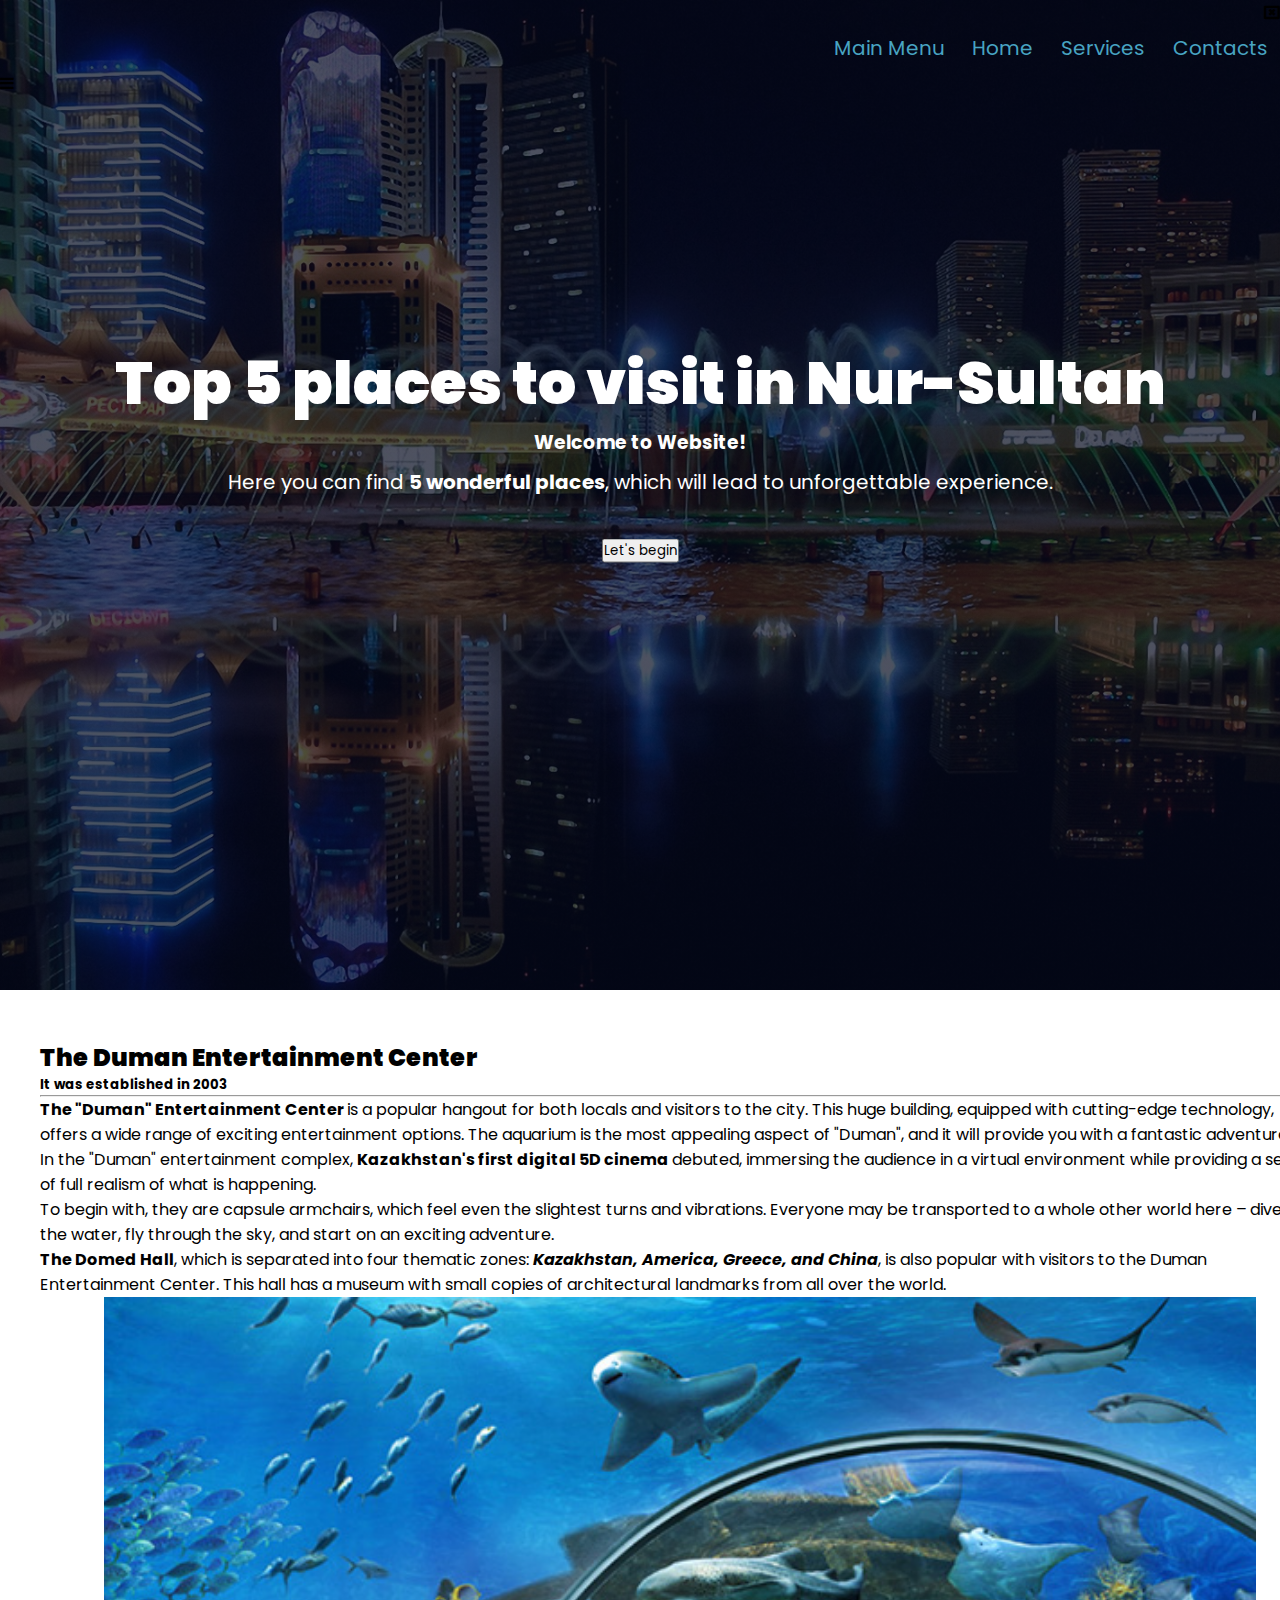
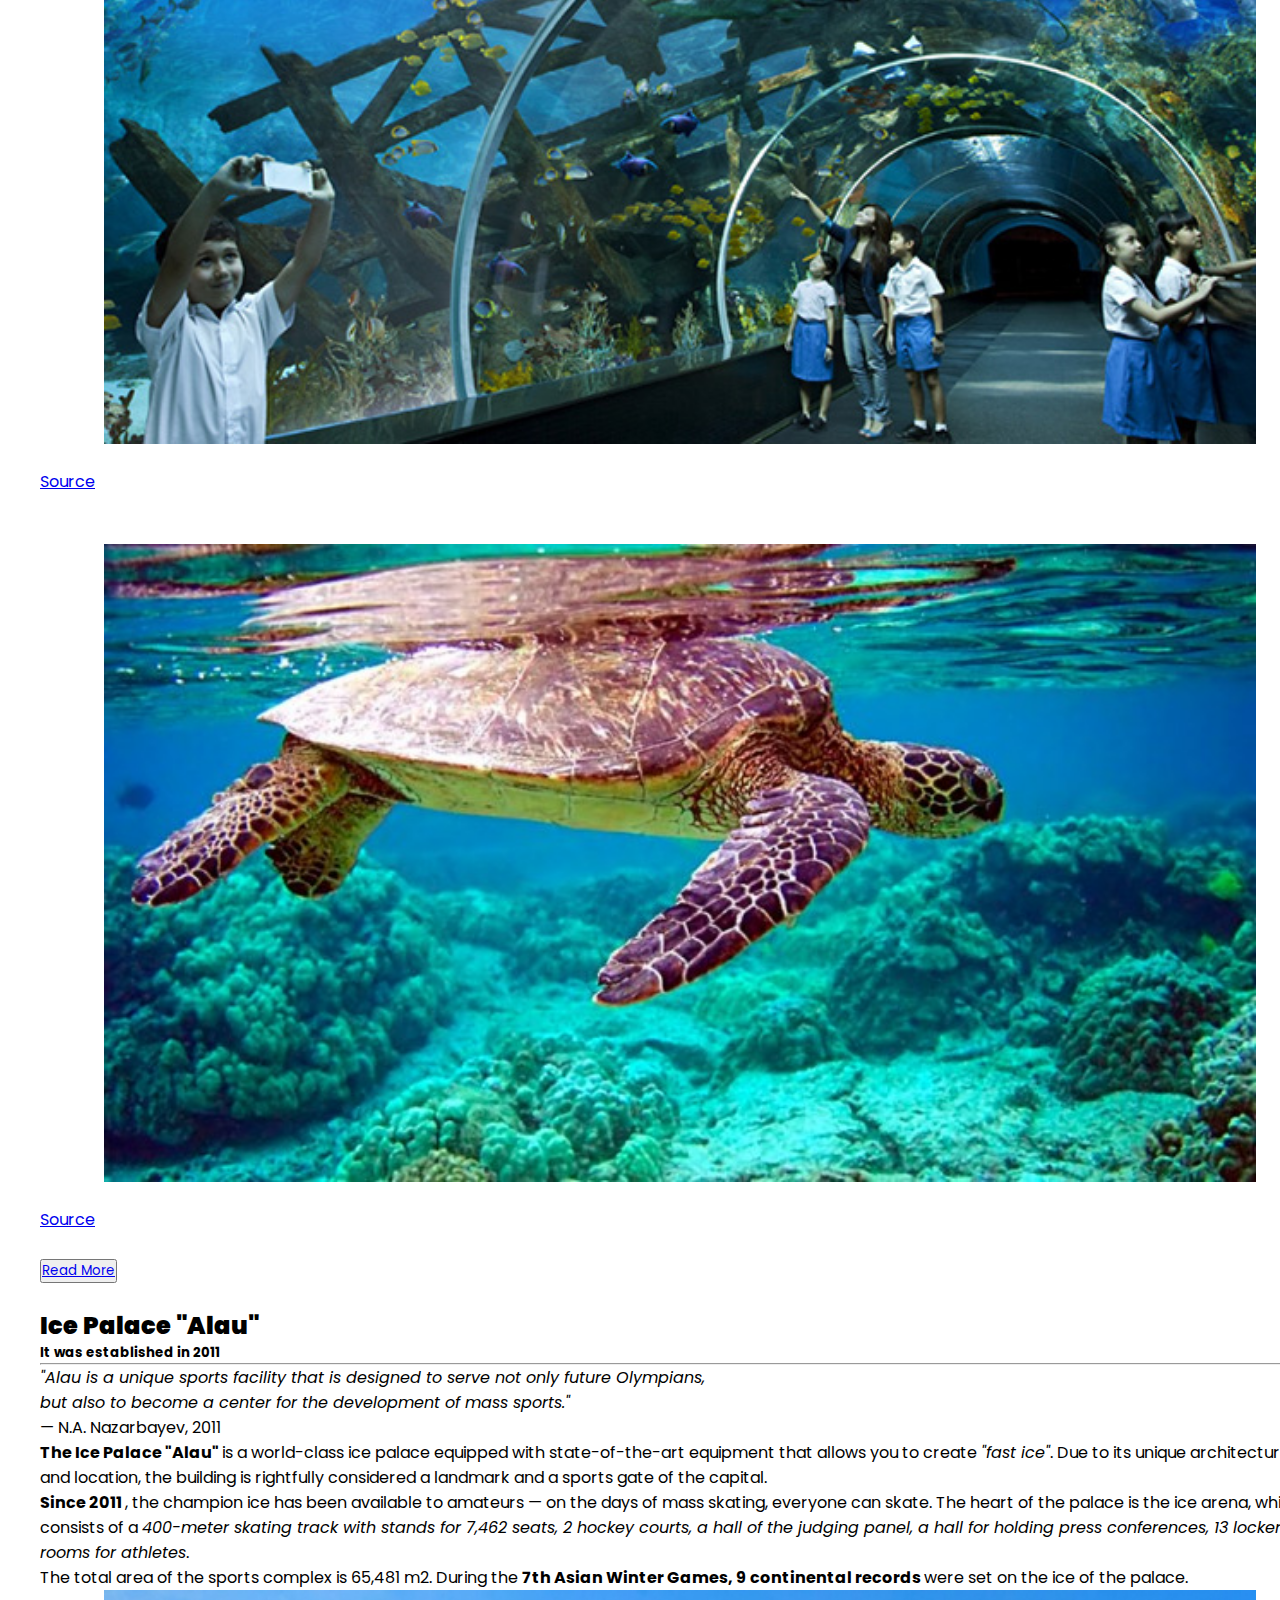
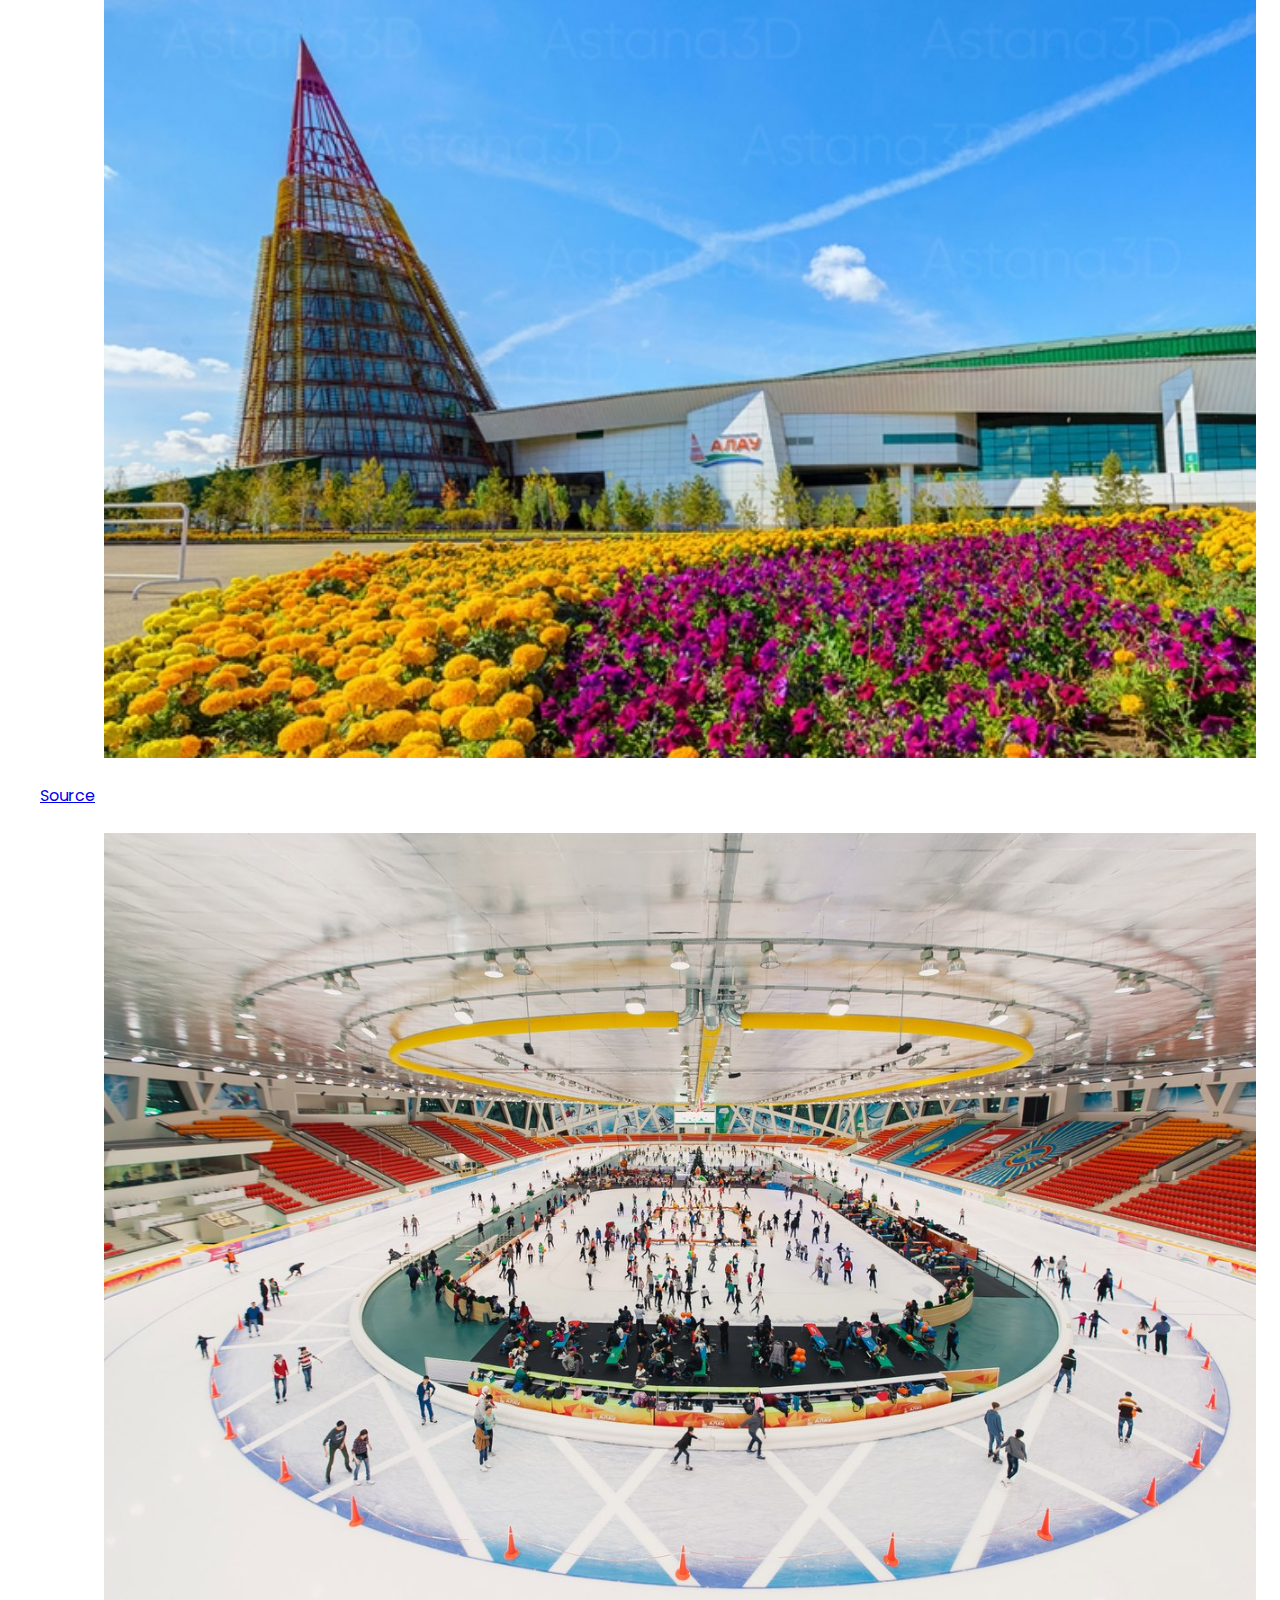
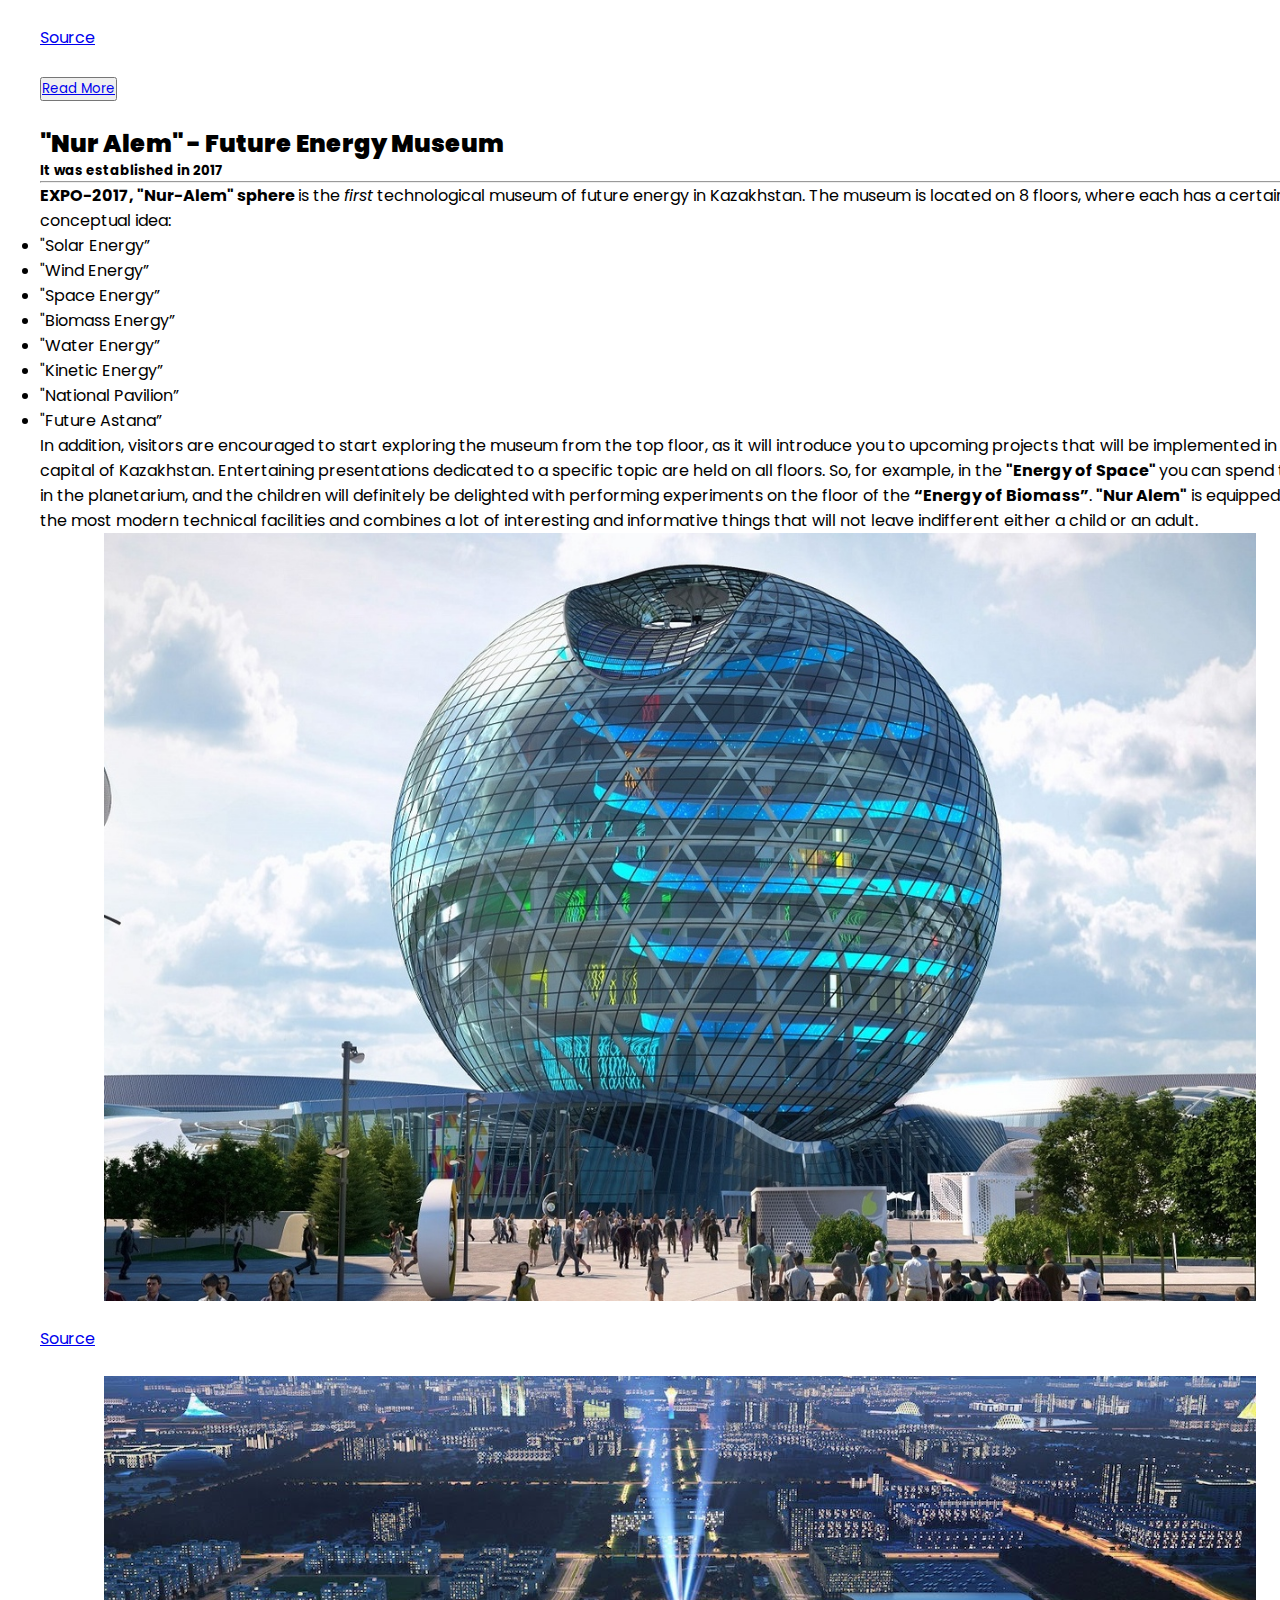
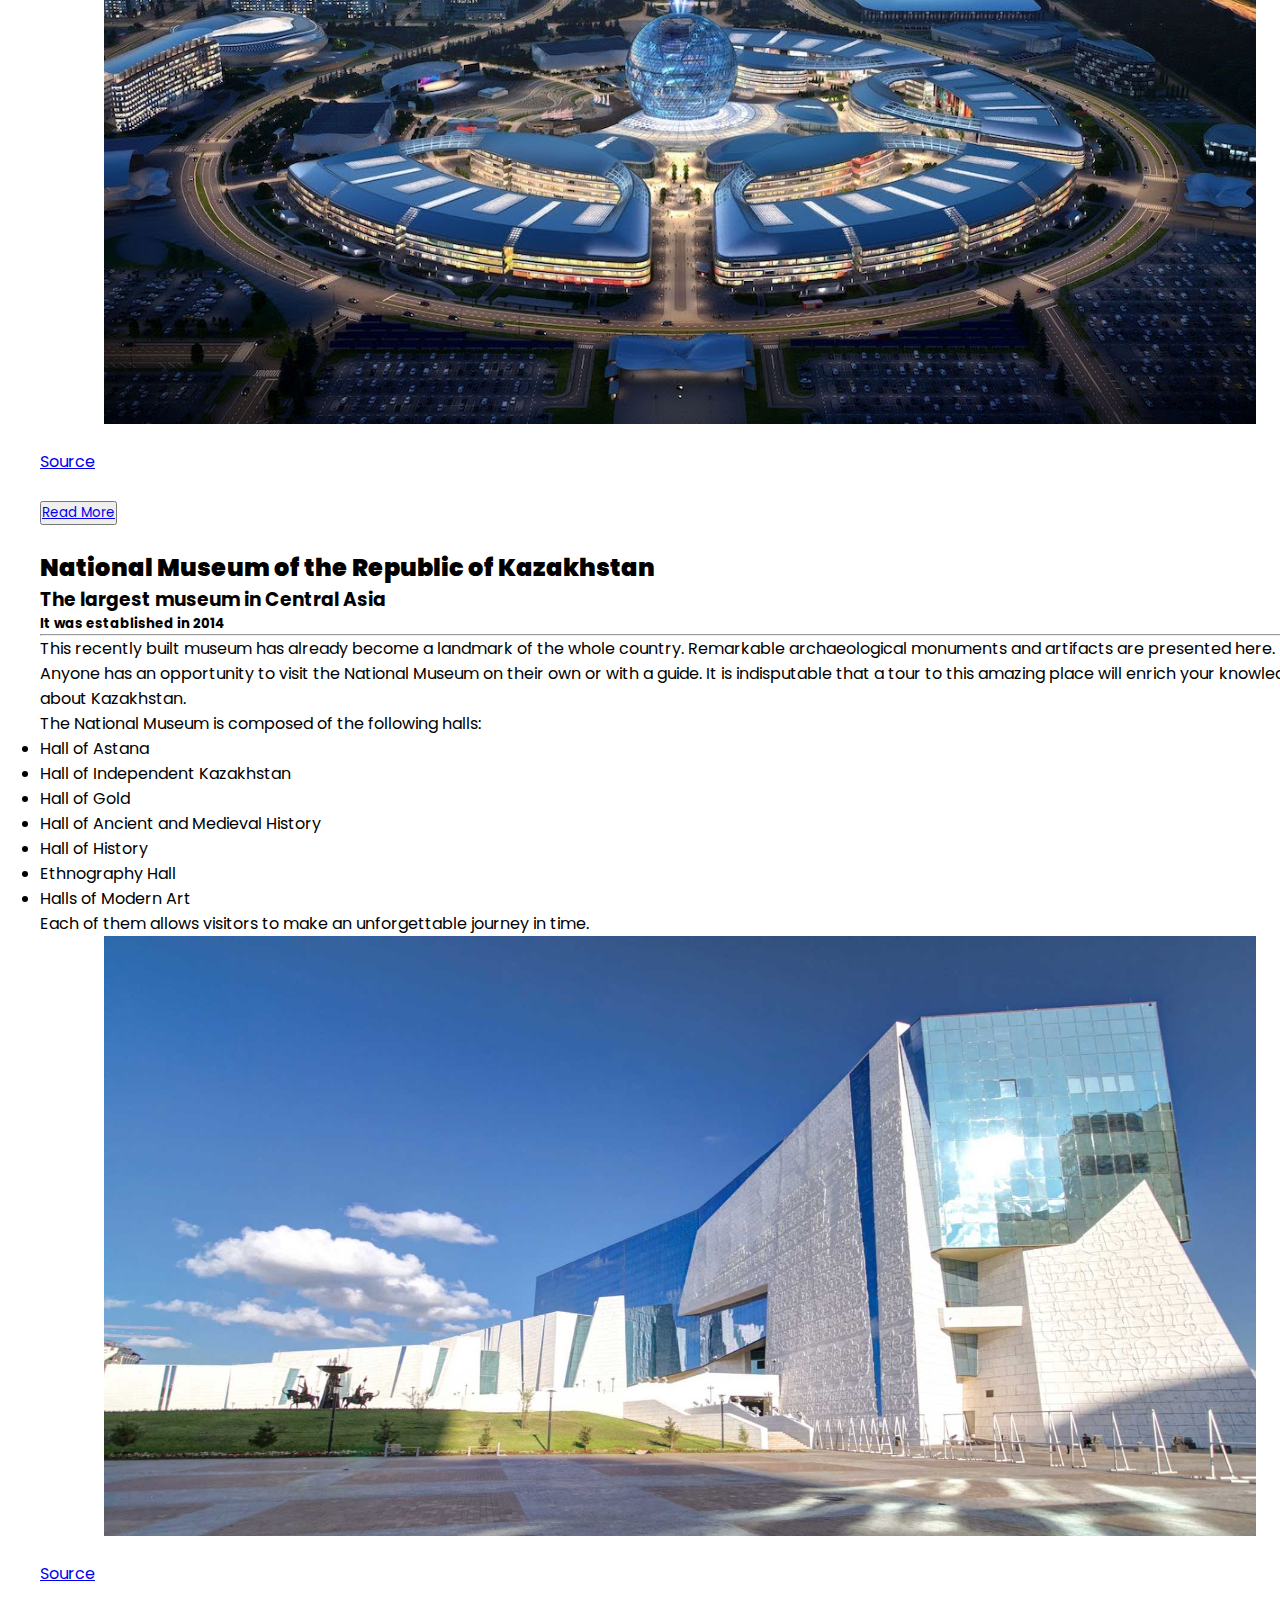
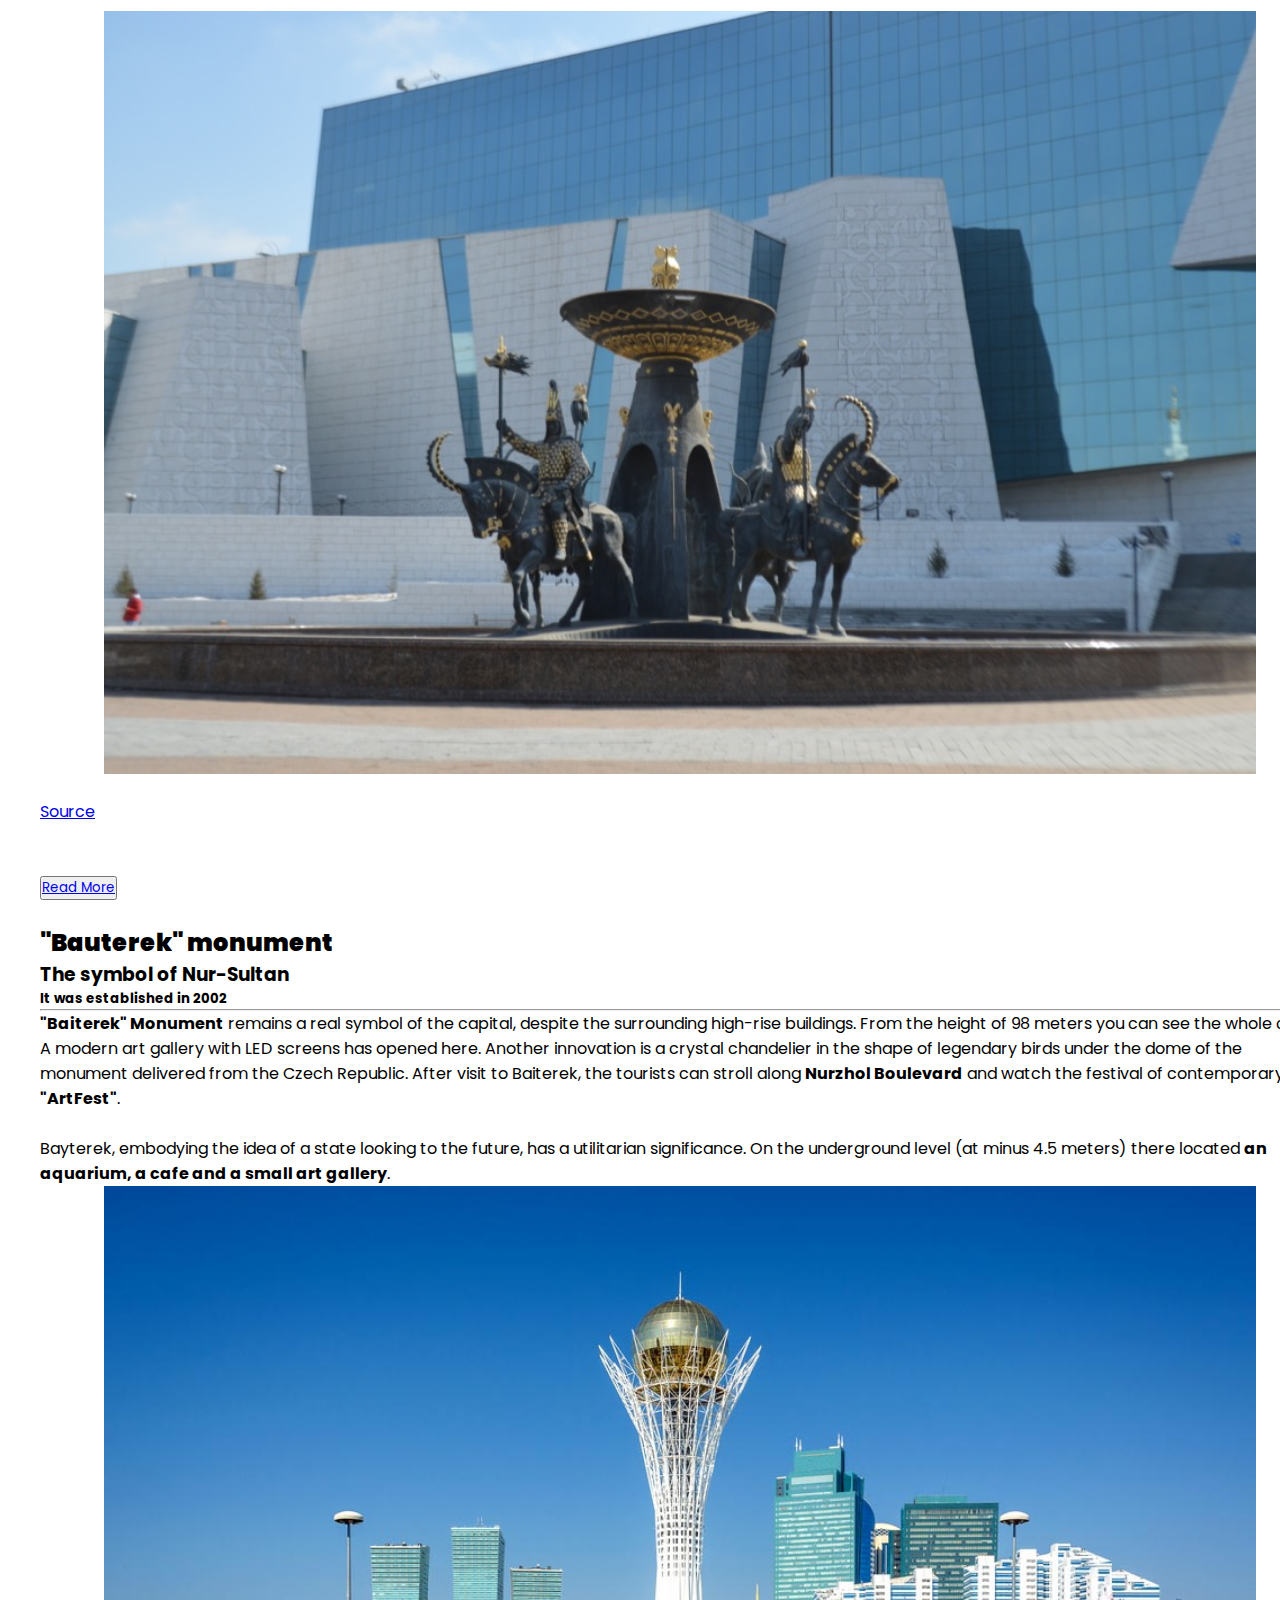
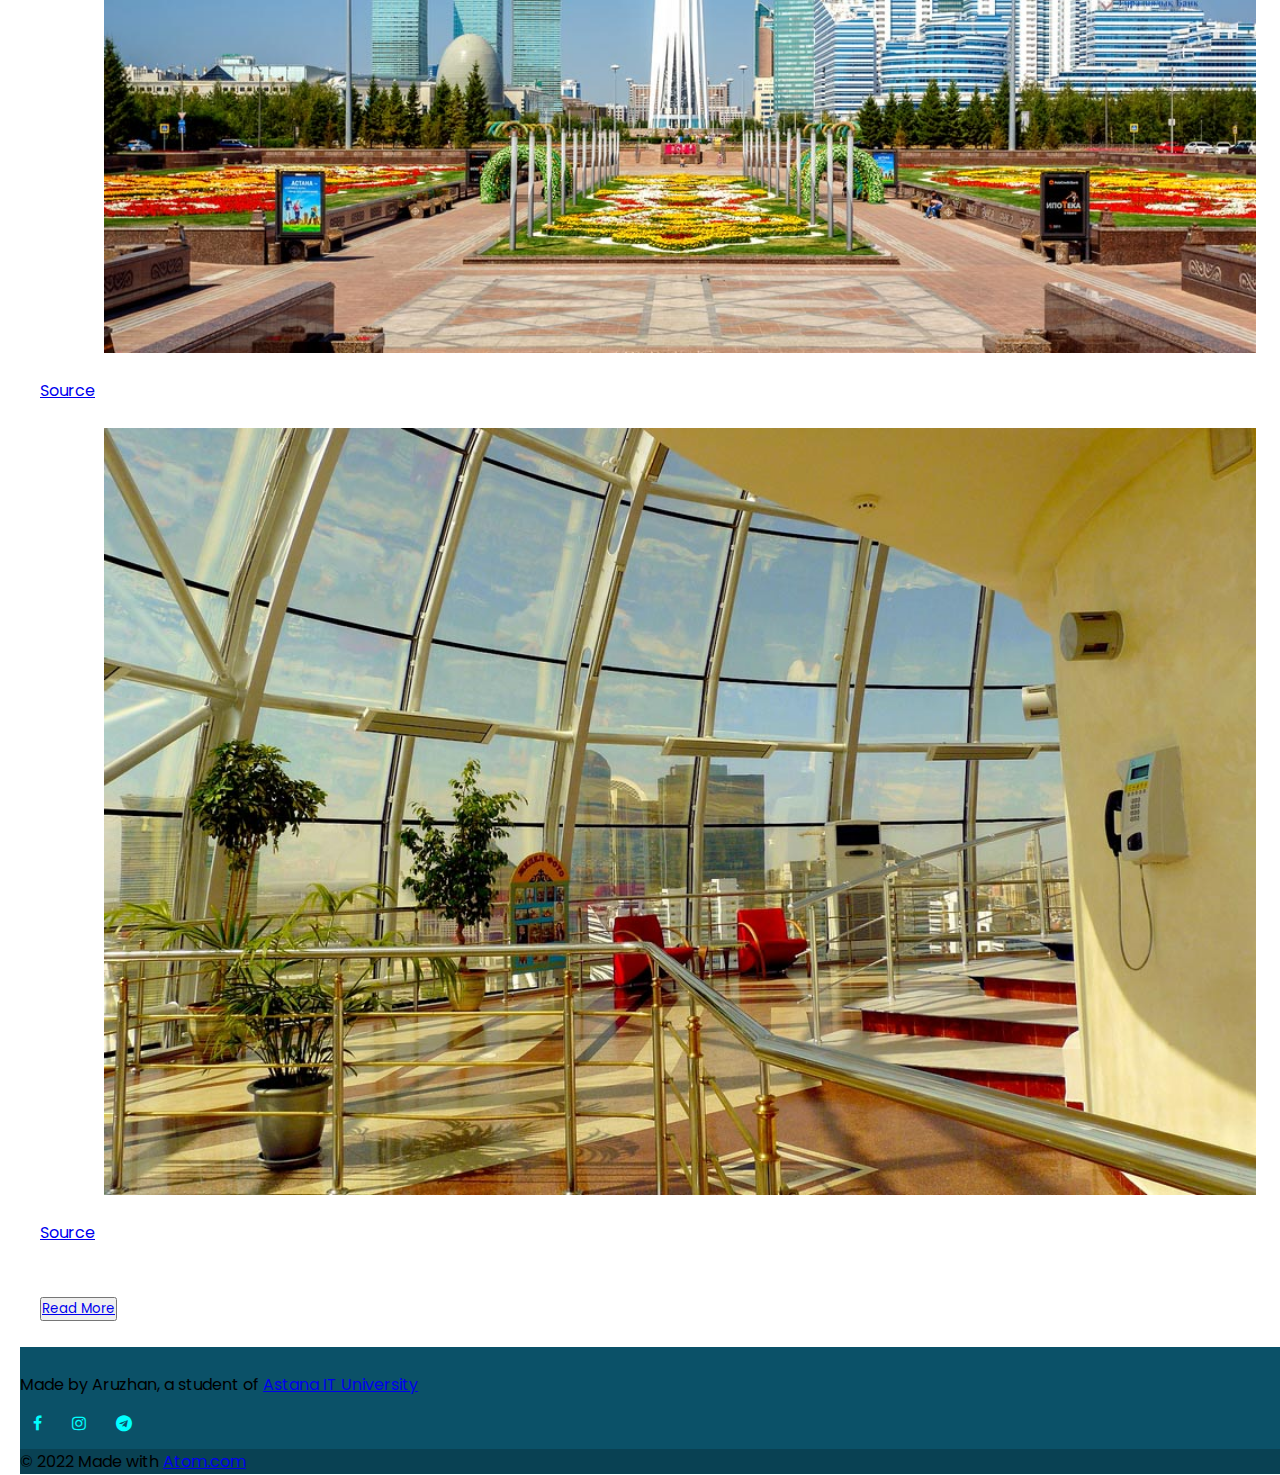
==== WebProject/index.html @ 91194344 "Add files via upload" ====
<!DOCTYPE html>
<html lang="en" dir="ltr">
  <head>
    <meta name="viewport" content="width=device-width, initial-scale=1.0">
    <link href="https://cdn.jsdelivr.net/npm/bootstrap@5.1.3/dist/css/bootstrap.min.css" rel="stylesheet" integrity="sha384-1BmE4kWBq78iYhFldvKuhfTAU6auU8tT94WrHftjDbrCEXSU1oBoqyl2QvZ6jIW3" crossorigin="anonymous">
    <link rel="stylesheet" href="css/style.css">
    <link rel="preconnect" href="https://fonts.googleapis.com">
<link rel="preconnect" href="https://fonts.gstatic.com" crossorigin>
<link href="https://fonts.googleapis.com/css2?family=Poppins:ital@1&display=swap" rel="stylesheet">
<link href="https://fonts.googleapis.com/css?family=Open+Sans:400,600|Roboto:300,400,400i,500,700,900&amp;subset=cyrillic,cyrillic-ext" rel="stylesheet" class="next-head">

    <link rel="icon" href="css/favicon.ico">
    <title> Worth-visiting places of Nur-Sutan</title>
<link rel="stylesheet" href="https://stackpath.bootstrapcdn.com/font-awesome/4.7.0/css/font-awesome.min.css">
  </head>
<body>
  <section class="header">
    <style>
    .header{
      min-height: 990px;
      width: 100%;
      background-image: linear-gradient(rgba(4, 9,30, 0.7), rgba(4, 9,30, 0.7)), url(css/images/banner.jpg);
      background-position: center;
      background-size: cover;
      position: relative;
    }
    </style>
    <nav>

<div class="nav-links" id="navLinks">
  <i class="fa fa-window-close-o" onclick="hideMenu()"></i>
  <ul>
    <li><a href="">Main Menu</a> </li>
    <li><a href="">Home</a> </li>
    <li><a href="">Services</a> </li>
    <li><a href="">Contacts</a> </li>
  </ul>
</div>
<i class="fa fa-bars" onclick="showMenu()"></i>
</nav>
  </section>

        <div class="text-box">
          <h1> <strong>Top 5 places to visit in Nur-Sultan </strong></h1>
          <h3>Welcome to Website! </h3> <p> Here you can find <strong>5 wonderful places</strong>, which will lead to unforgettable experience.</p>
          <button type="button" class="btn btn-outline-primary btn-lg"> Let's begin </button>
        </div>

<br>
<br>
<div class="container" class="bg">


        <div class="container" class="center" >
          <div class="col-sm-7">
              <h2><b>The Duman Entertainment Center</b></h2>
            <h5>It was established in 2003</h5>
            <hr>
            <p >
                <strong>    The "Duman" Entertainment Center </strong> is a popular hangout for both locals and visitors to the city. This huge building, equipped with cutting-edge technology, offers a wide range of
                exciting entertainment options.
                The aquarium is the most appealing aspect of "Duman", and it will provide you with a fantastic adventure.
                <br><p>In the "Duman" entertainment complex, <strong>Kazakhstan's first digital 5D cinema </strong> debuted, immersing the audience in a virtual environment
                while providing a sense of full realism of what is happening.</p>
                To begin with, they are capsule armchairs, which feel even the slightest
                turns and vibrations. Everyone may be transported to a whole other world here – dive into the water, fly through the sky, and start on an exciting adventure.
                <br><strong>The Domed Hall</strong>, which is separated into four thematic zones: <strong><em>Kazakhstan, America, Greece, and China</em></strong>, is also popular with visitors to
                 the Duman Entertainment Center. This hall has a museum with small copies of architectural landmarks from all over the world.
              </p>
            <div class="text" ><img src="css/images/duman1.jpg" class="center"  >
            <a href="https://amsterdamtravel.ru/images/okeanariumvastanercdumantseninabiletivok_541D4C28.jpg"><br>Source</a>
            </div>
            <br>
            <br>
            <div class="text" ><img src="css/images/duman2.jpg" class="center"   >
              <a href="https://blog.dookinternational.com/wp-content/uploads/2018/02/a3.jpg"> <br>Source</a>
          </div>
      <br>


<div class="container-fluid" class="center">
  <button type="button" class="btn btn-info"><a href="https://www.sputnik8.com/ru/astana/sights/okeanarium/info">Read More</a> </button>
      <br>  <br>
        <h2><b>Ice Palace "Alau"</b></h2>
        <h5>It was established in 2011</h5>
        <hr>

        <p style="text-align:justify;">
          <blockquote class="blockquote-reverse">
        <i>"Alau is a unique sports facility that is designed to serve not only future Olympians,<br> but also to become a center for the development of mass sports."</i>
      <footer> — N.A. Nazarbayev, 2011 </footer>
          </blockquote>
            <p>
            <strong>The Ice Palace "Alau" </strong>  is a world-class ice palace equipped with state-of-the-art equipment that allows you to create <em>"fast ice"</em>. Due to its unique architecture and location, the building is rightfully considered a landmark and a sports gate of the capital.
  <br>
  <strong> Since 2011 </strong>, the champion ice has been available to amateurs — on the days of mass skating, everyone can skate.
  The heart of the palace is the ice arena, which consists of a <i>400-meter skating track with stands for 7,462 seats, 2 hockey courts, a hall of the judging panel, a hall for holding press conferences, 13 locker rooms for athletes</i>.
  <br> The total area of the sports complex is 65,481 m2.
  During the <strong>7th Asian Winter Games, 9 continental records </strong> were set on the ice of the palace.
  </p>
        <div class="text"><img src="css/images/alau2.jpg" class="center"  >
        <a href="https://nur-sultan3d.kz/upload/000/u1/c/9/ledovyi-dvorec-alau-photos-big.jpg">
        <br> Source </a>
        </div>
        <br>
        <div class="text"><img src="css/images/alau1.jpg" class="center" >
          <a href="http://olympic.kz/images/1554876560.jpg"> <br> Source </a>
          <br>
          <br>
    <button type="button" class="btn btn-info"><a href="https://www.alau.info/rus/massovye_kataniya/">Read More</a> </button>
        <br><br>


        <h2><b>"Nur Alem" - Future Energy Museum</b></h2>
        <h5>It was established in 2017</h5>
        <hr>
<p >
            <strong>EXPO-2017, "Nur-Alem" sphere </strong>  is the <em>first</em> technological museum of future energy in Kazakhstan.
            The museum is located on 8 floors, where each has a certain conceptual idea:</p>
    <ul>
      <li>"Solar Energy”</li>
      <li>"Wind Energy”</li>
      <li>"Space Energy”</li>
      <li>"Biomass Energy”</li>
      <li>"Water Energy”</li>
      <li>"Kinetic Energy”</li>
      <li>"National Pavilion”</li>
      <li>"Future Astana”</li>
    </ul>

    <p>In addition, visitors are encouraged to start exploring the museum from the top floor, as it will introduce you to upcoming projects   that will be implemented in the capital of Kazakhstan.
    Entertaining presentations dedicated to a specific topic are held on all floors. So, for example, in the <b>"Energy of Space" </b>you can spend time in the planetarium, and the children will definitely be delighted with
    performing experiments on the floor of the <b>“Energy of Biomass”</b>. <strong>"Nur Alem"</strong> is equipped with the most modern technical facilities and combines
    a lot of interesting and informative things that will not leave indifferent either a child or an adult.</p>
        <div class="text"><img src="css/images/expo1.jpg" class="center" >
        <a href="https://www.google.kz/url?sa=i&url=https%3A%2F%2Fnewsroom.kz%2Forys%2Forregions%2Fgorodnursultan0423988.html&psig=AOvVaw3AkgbQBYhtwI9cKTL8-FO-&ust=1645438526064000&source=images&cd=vfe&ved=0CAsQjRxqFwoTCIjrnq6GjvYCFQAAAAAdAAAAABAh">
        <br> Source </a>
        </div>
        <br>
        <div class="text"><img src="css/images/expo2.jpg" class="center" >
          <a href="https://www.google.kz/url?sa=i&url=https%3A%2F%2Fwww.youtube.com%2Fwatch%3Fv%3DgwjRqQERRNk&psig=AOvVaw3AERkQbGrcKe1pz9sfsXZO&ust=1645444092400000&source=images&cd=vfe&ved=0CAsQjRxqFwoTCKj6-YqbjvYCFQAAAAAdAAAAABAD"> <br> Source </a>
      </div>
    </div>
     <br>



    <button type="button" class="btn btn-info"><a href="http://cyclowiki.org/wiki/Нур_Алем">Read More</a> </button>
        <br>
        <br>

          <h2><b>National Museum of the Republic of Kazakhstan</b></h2>
          <h3 class="content-subtitle content-subtitle--line">The largest museum in Central Asia</h3>
          <h5>It was established in 2014</h5>
          <hr>

              <p >This recently built museum has already become a landmark of the whole country. Remarkable archaeological monuments and artifacts are presented here.
                Anyone has an opportunity to visit the National Museum on their own or with a guide. It is indisputable that a tour to this amazing place will enrich your knowledge about Kazakhstan.</p>
                <p>The National Museum is composed of the following halls:
          <ul>
            <li>Hall of Astana</li>
            <li>Hall of Independent Kazakhstan</li>
            <li>Hall of Gold</li>
            <li>Hall of Ancient and Medieval History</li>
            <li>Hall of History</li>
            <li>Ethnography Hall</li>
            <li>Halls of Modern Art</li>
          </ul>
            Each of them allows visitors to make an unforgettable journey in time.</p>
          <div class="text"><img src="css/images/museum1.jpg" class="center" >
          <a href="  https://www.google.com/url?sa=i&url=https%3A%2F%2Fkazakhstan.travel%2Ftourist-spot%2Fen%2F184%2Fnational-museum-of-the-republic-of-kazakhstan&psig=AOvVaw2ihB_sZJclCtlWpi9dlnkU&ust=1645466496401000&source=images&cd=vfe&ved=0CAsQjRxqFwoTCNix58HujvYCFQAAAAAdAAAAABAJ
"><br>Source</a>
          </div>
          <br>
          <div class="text"><img src="css/images/museum2.jpg" class="center" >
            <a href="https://www.astana-kazakhstan.net/wp-content/uploads/2015/04/DSC_07523.jpg"> <br>Source</a>
        </div>
        <br>
        <br>
  <button type="button" class="btn btn-info"><a href="https://www.tourister.ru/world/asia/kazakhstan/city/astana/museum/24078">Read More</a> </button>
      <br><br>

      <h2><b>"Bauterek" monument</b></h2>
      <h3 class="content-subtitle content-subtitle--line">The symbol of Nur-Sultan</h3>
      <h5>It was established in 2002</h5>
      <hr>
          <p > <b> "Baiterek" Monument</b> remains a real symbol of the capital, despite the surrounding high-rise buildings. From the height of 98 meters you can see the whole city.
            A modern art gallery with LED screens has opened here. Another innovation is a crystal chandelier in the shape of legendary birds under the dome of the monument delivered from the Czech Republic. After visit to Baiterek,
            the tourists can stroll along <b>Nurzhol Boulevard</b> and watch the festival of contemporary art <b>"ArtFest"</b>.</p>
            <br>
            <p>Bayterek, embodying the idea of a state looking to the future, has a utilitarian significance.
              On the underground level (at minus 4.5 meters) there located <b>an aquarium, a cafe and a small art gallery</b>.</p>

            <div class="text"><img src="css/images/baiterek.jpg" class="center" >
            <a href="  https://putidorogi-nn.ru/images/stories/aziya/kazahstan/bayterek_2.jpg  "><br>Source</a>
            </div>
            <br>
            <div class="text"><img src="css/images/baiterek2.jpg" class="center" >
              <a href="https://putidorogi-nn.ru/images/stories/aziya/kazahstan/bayterek_6.jpg"> <br>Source</a>
          </div>
          <br>

        </div>
      </div>

    <br>
      <button type="button" class="btn btn-info"><a href="https://putidorogi-nn.ru/aziya/74-monument-baiterek">Read More</a> </button>
          <br>
      </div>
      <br>

  <footer class="text-center text-white" style="background-color: #0b5168;">
  <div class="container-fluid">
    <br>

    <p> Made by Aruzhan, a student of <a href="https://astanait.edu.kz">Astana IT University </a></p>
  <div class="icons">
    <i class="fa fa-facebook"></i>
    <i class="fa fa-instagram"></i>
    <i class="fa fa-telegram"></i>
  </div>
  </div>
  <div class="text-center p-3" style="background-color: #094153;">
    © 2022 Made with
    <a class="text-white" href="https://atom.io">Atom.com </a>
  </div>
</div>

</footer>

<script src="https://ajax.googleapis.com/ajax/libs/jquery/3.6.0/jquery.min.js"></script>
<script src="java.js" charset="utf-8"></script>

  </body>
</html>
---- WebProject/css/style.css ----
*{
  margin: 0;
  padding: 0;
  font-family: 'Poppins', sans-serif;
}

.nav{
  display: flex;
  padding: 2% 6%;
  justify-content: space-between;
  align-items: center;
}
.nav img{
  width: 200px;
}
.nav-links{
  flex: 1;
  text-align: right;
}
.nav-links ul li{
  list-style: none;
  display: inline-block;
  padding: 8px 12px;
  position: relative;
}
.nav-links ul li a{
  color: #48a4c2;
  text-decoration: none;
  font-size: 20px;
}

.text-box{
  width: 90%;
  color: #fff;
  position: absolute;
  top: 50%;
  left: 50%;
  transform: translate(-50%, -50%);
  text-align: center;
}
.text-box h1{
font-size: 60px;
}
  .text-box p{
  margin: 10px 0 40px;
  font-size: 20px;
}

@media(max-width: 700px) {
  .text-box h1{
    font-size: 20px;
  }
  .nav-links ul li{
    display:  block;
}
  .nav-links{
  position: absolute;;
  background:  lightblue;
  height: 100vh;
  width: 200px;
  top: 0;
  right: -200px;
  text-align: left;
  z-index: 2;
  transition: 1s;
}
  nav .fa{
  display: block;;
  color:  white;
  margin: 10px;
  font-size: 22px;
  cursor: pointer;
}
  .nav-links ul{
    padding: 30px;
  }
}

.bg{
  background-color: #C1C1C1;
}

  .container {
      width: 100%;
      padding-right: 20px;
      padding-left: 20px;
      margin-right: auto;
      margin-left: auto;
      margin: 0 auto;
      padding-bottom: 1px;

  }
.centerText{
  margin: 100px;
}

.center {
  display: block;
  margin-left: auto;
  margin-right: auto;
  width: 90%;
}

.icons .fa{
  color: cyan;
  margin: 0 13px;
  cursor: pointer;
  padding: 18px 0;
}
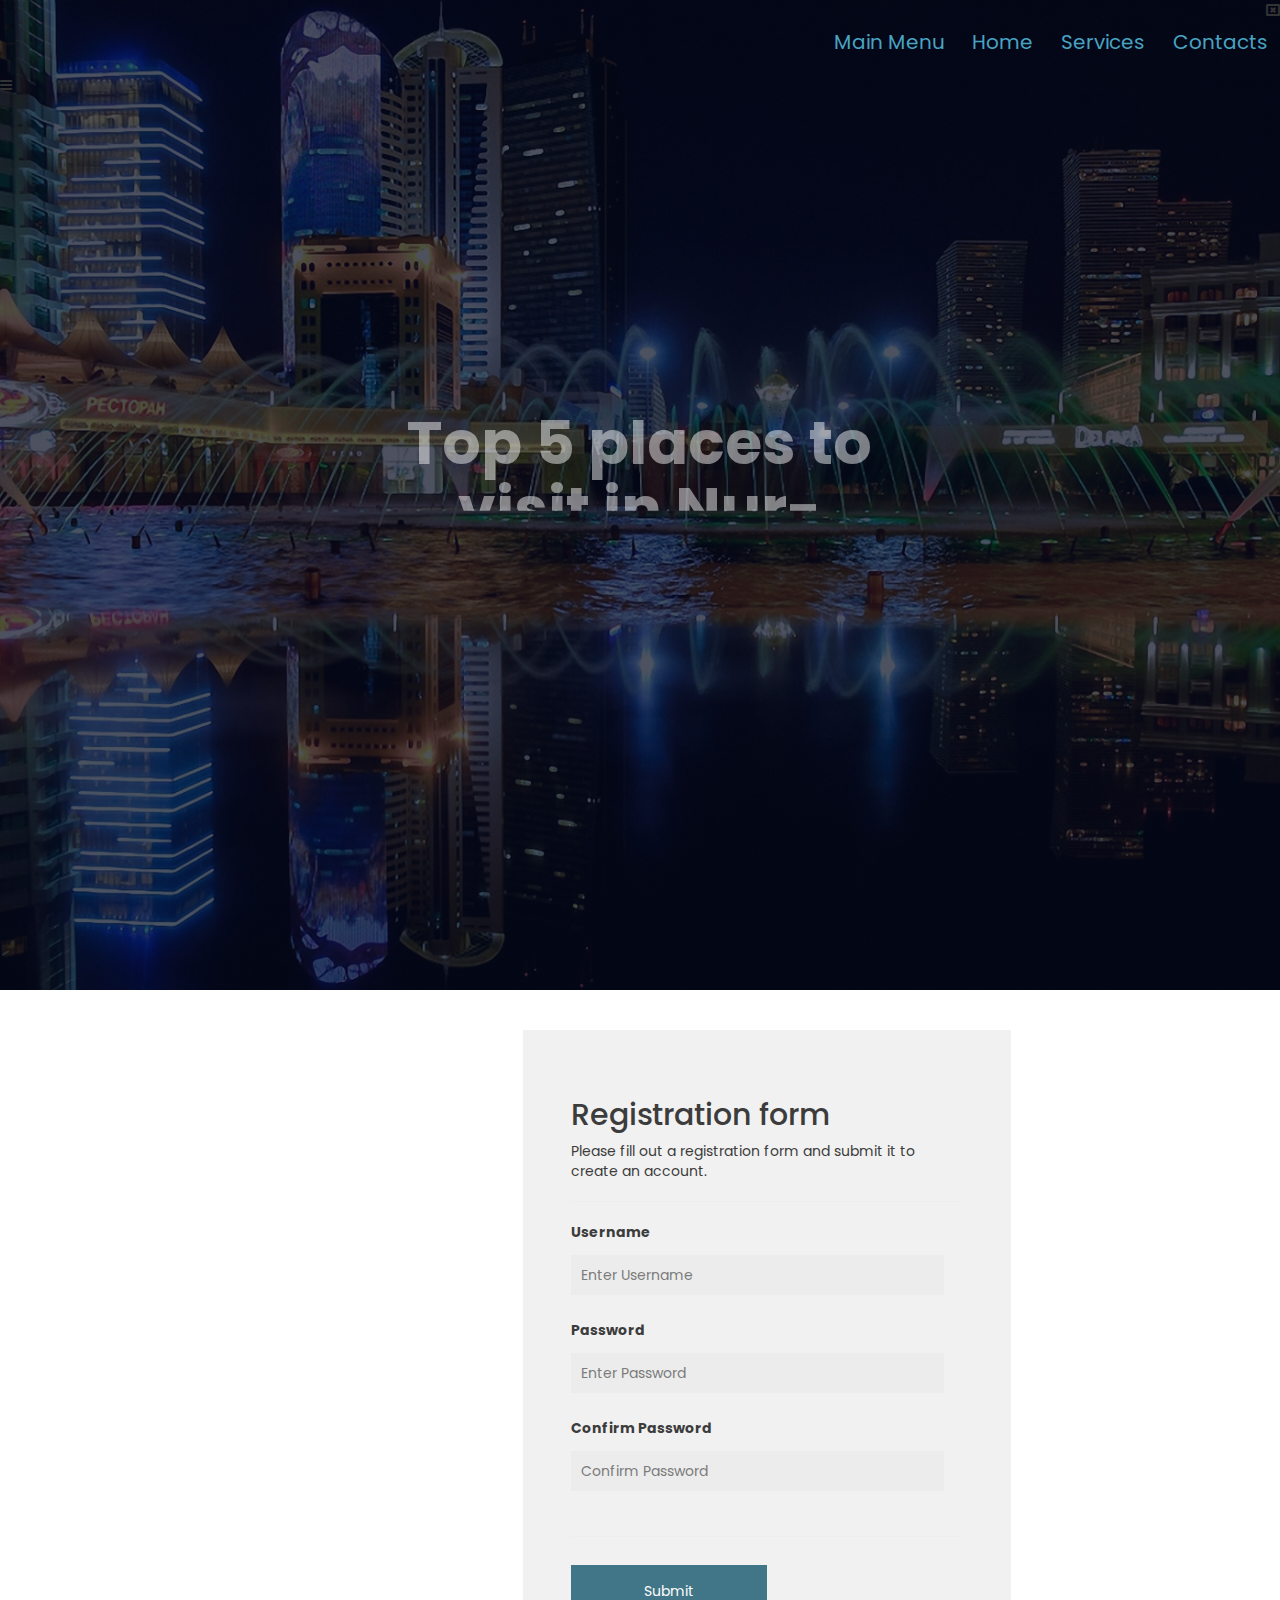
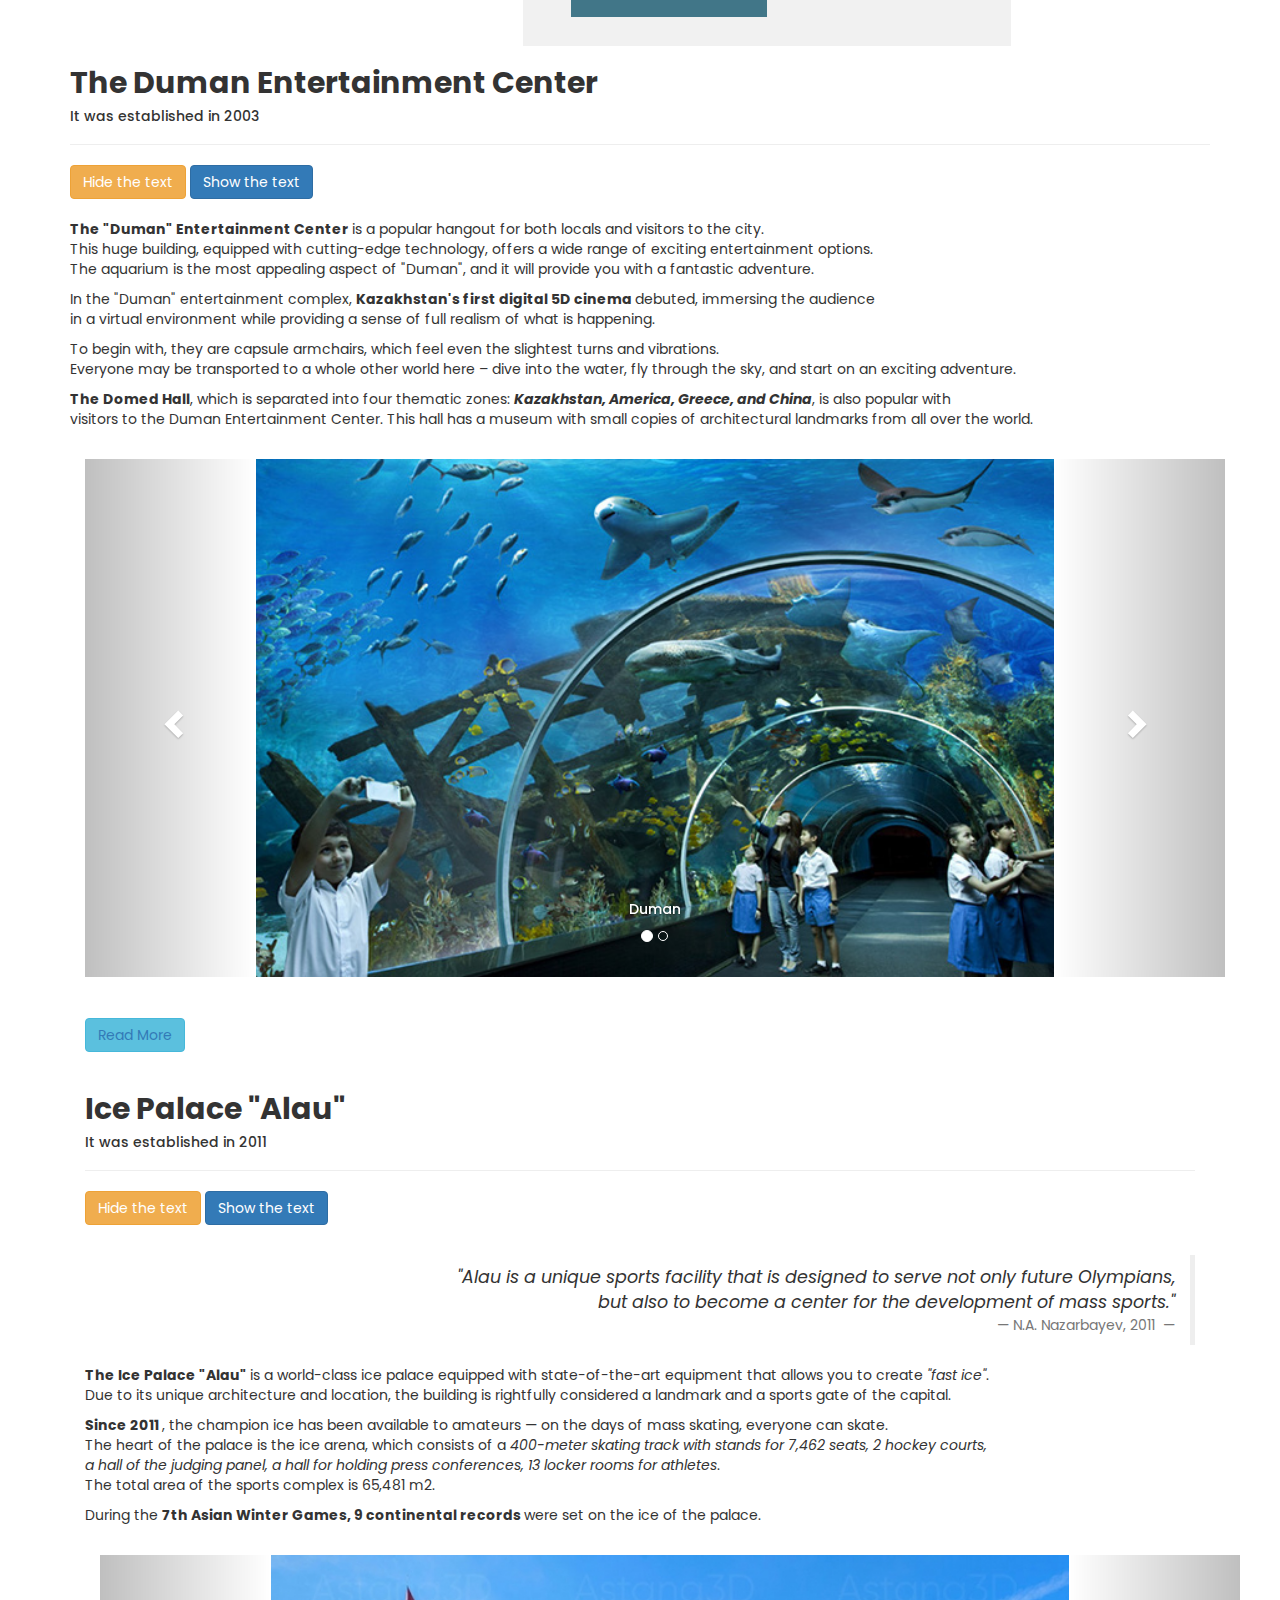
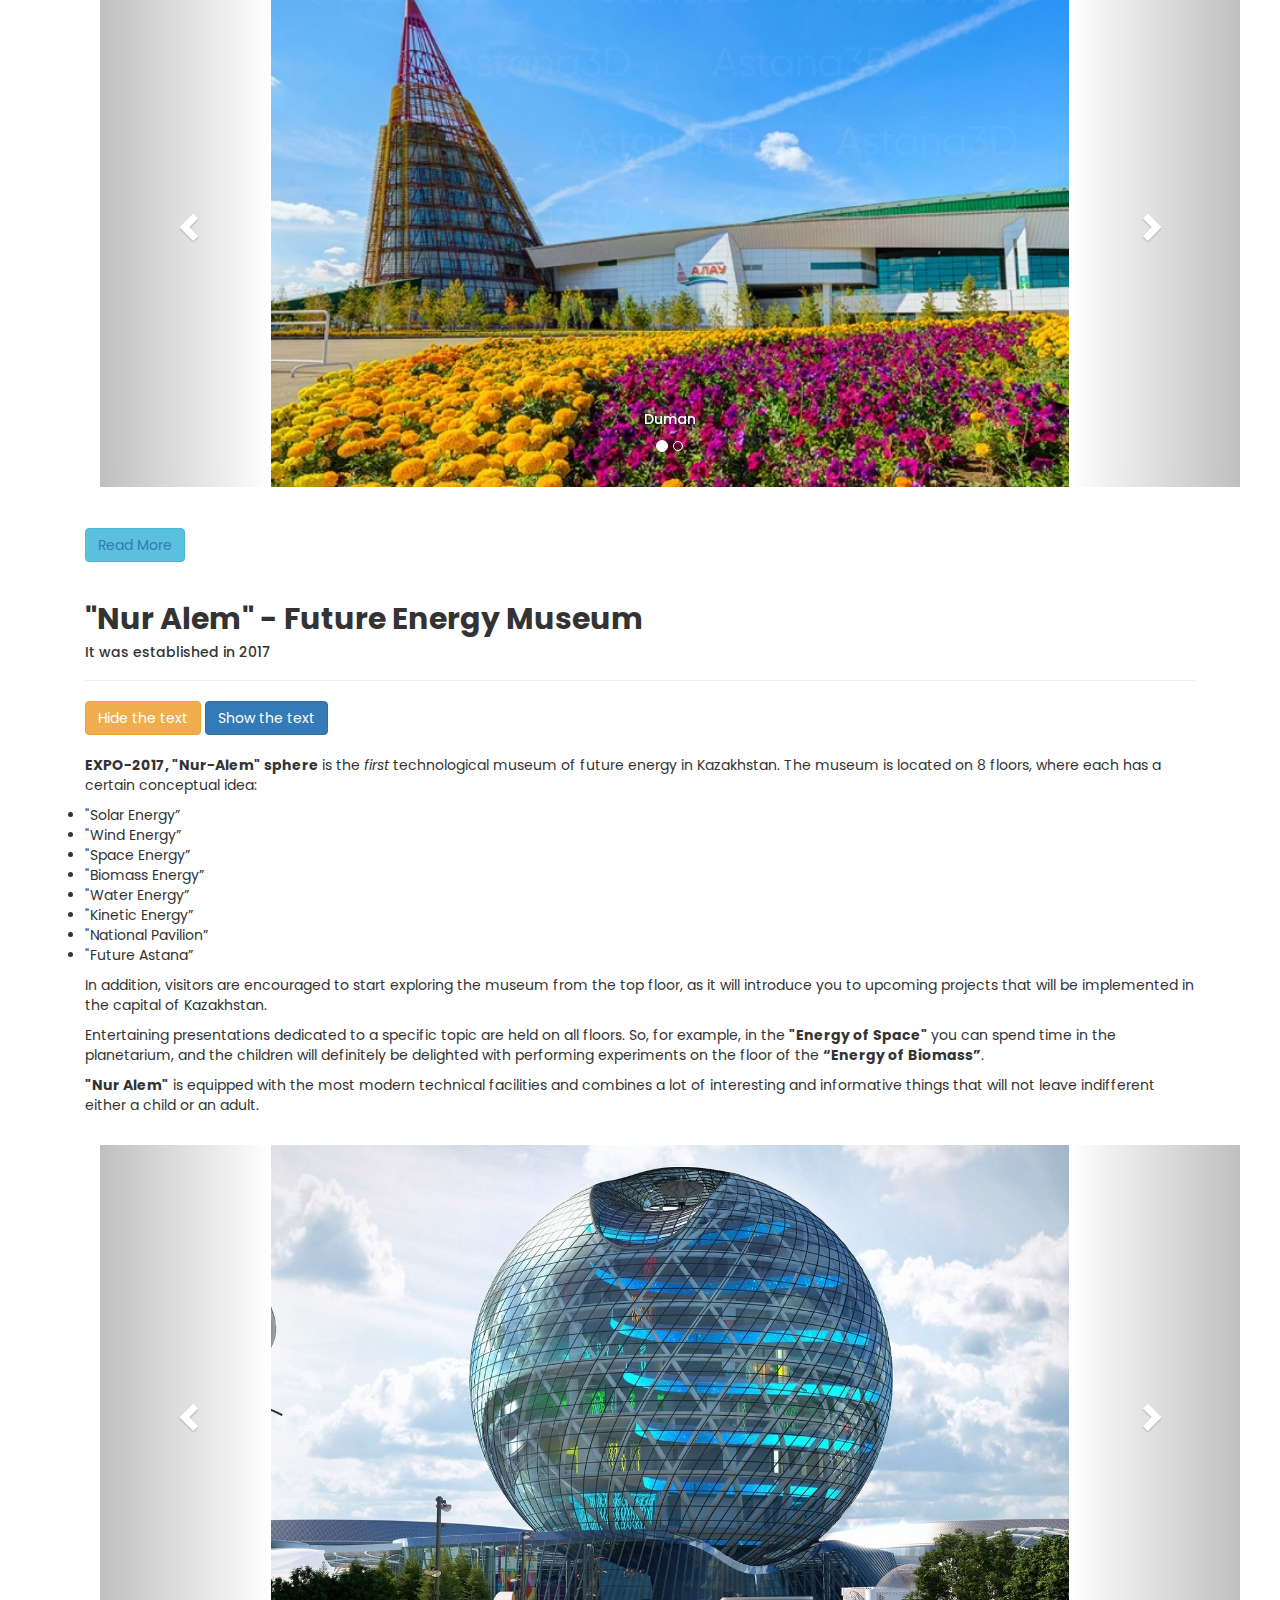
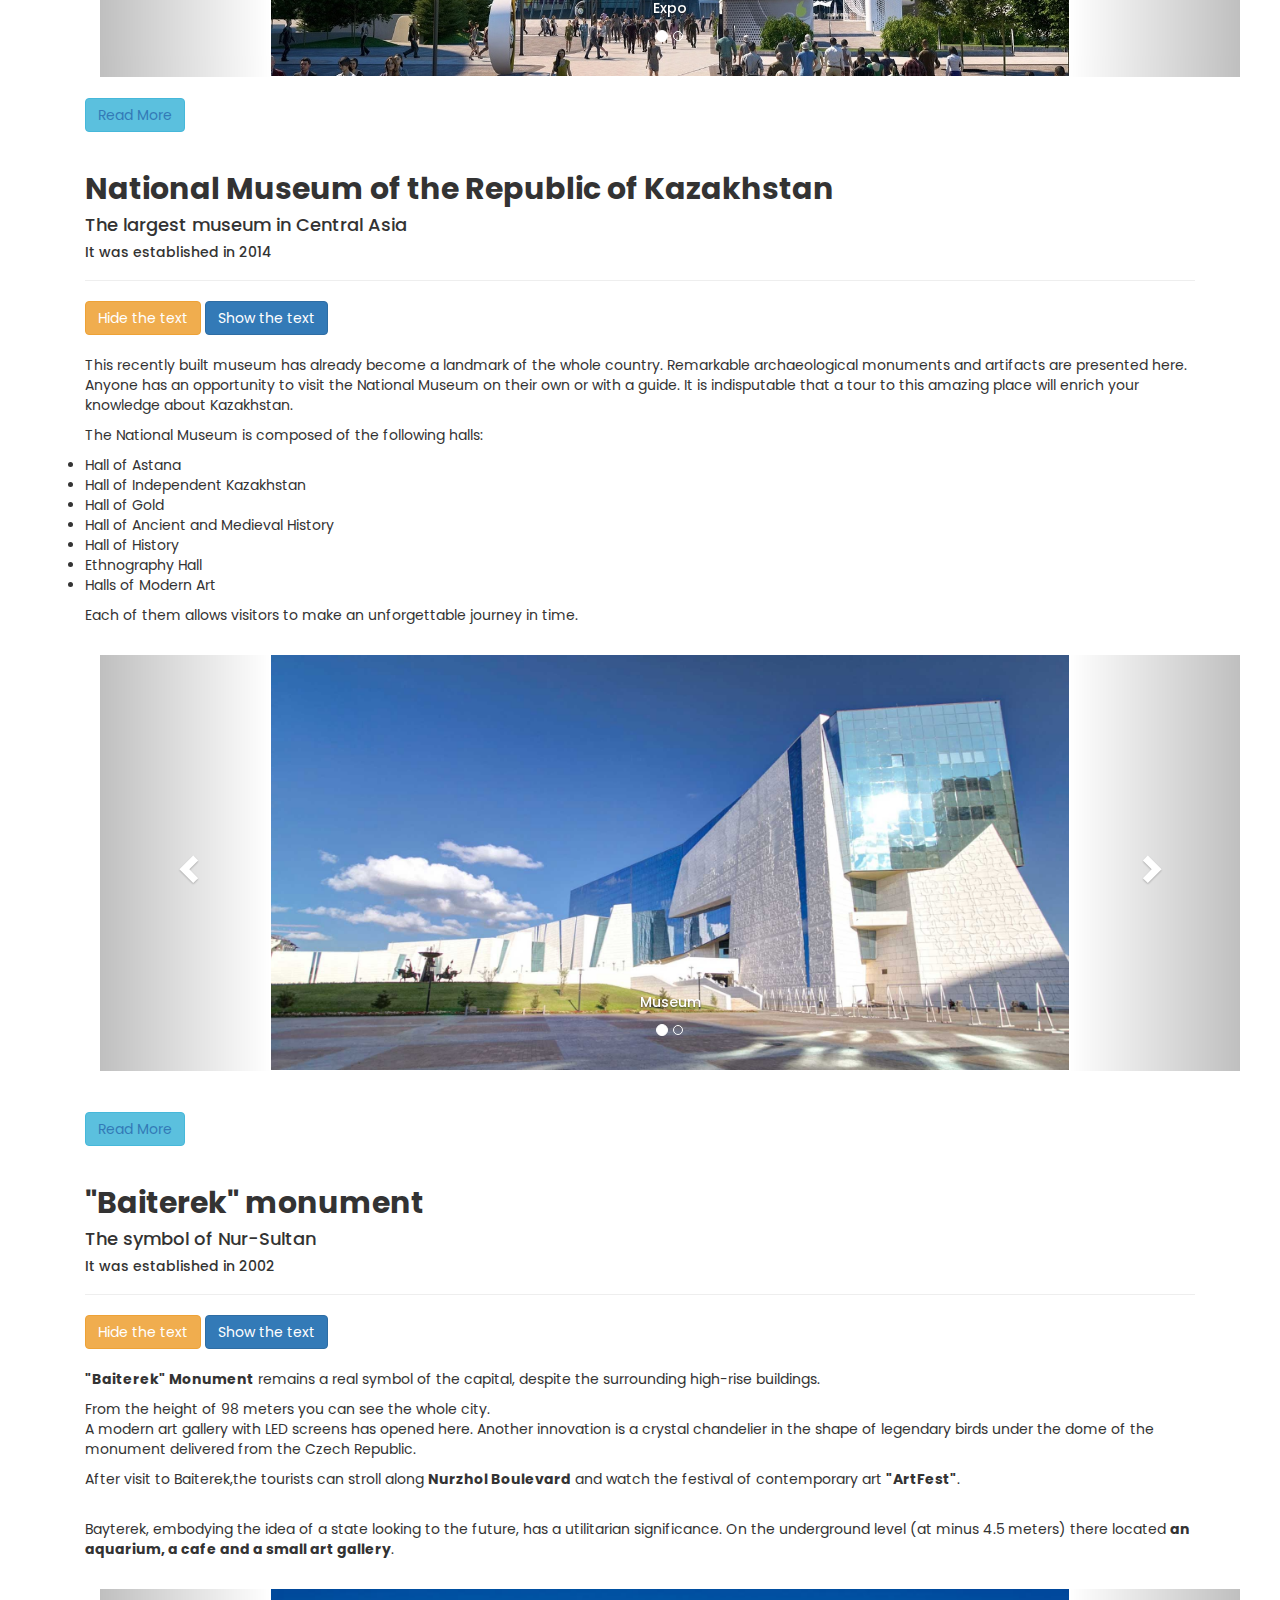
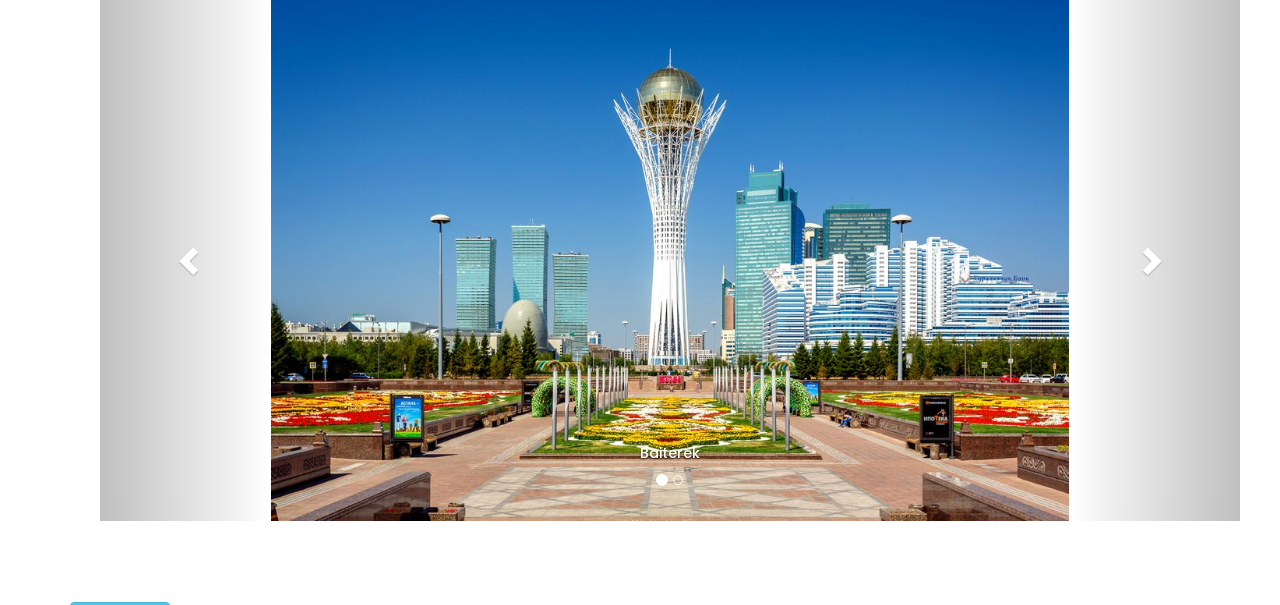
==== commit aa1e7797: "Add files via upload" ====
--- a/WebProject/index.html
+++ b/WebProject/index.html
@@ -8,10 +8,10 @@
 <link rel="preconnect" href="https://fonts.gstatic.com" crossorigin>
 <link href="https://fonts.googleapis.com/css2?family=Poppins:ital@1&display=swap" rel="stylesheet">
 <link href="https://fonts.googleapis.com/css?family=Open+Sans:400,600|Roboto:300,400,400i,500,700,900&amp;subset=cyrillic,cyrillic-ext" rel="stylesheet" class="next-head">
-
     <link rel="icon" href="css/favicon.ico">
     <title> Worth-visiting places of Nur-Sutan</title>
 <link rel="stylesheet" href="https://stackpath.bootstrapcdn.com/font-awesome/4.7.0/css/font-awesome.min.css">
+<script src="https://ajax.googleapis.com/ajax/libs/jquery/3.6.0/jquery.min.js"></script>
   </head>
 <body>
   <section class="header">
@@ -39,72 +39,174 @@
 <i class="fa fa-bars" onclick="showMenu()"></i>
 </nav>
   </section>
-
-        <div class="text-box">
-          <h1> <strong>Top 5 places to visit in Nur-Sultan </strong></h1>
-          <h3>Welcome to Website! </h3> <p> Here you can find <strong>5 wonderful places</strong>, which will lead to unforgettable experience.</p>
-          <button type="button" class="btn btn-outline-primary btn-lg"> Let's begin </button>
-        </div>
-
+        <div class="text-box" id="slide" >
+
+            <h1> <strong>Top 5 places to visit in Nur-Sultan </strong></h1>
+            <h3>Welcome to Website! </h3> <p> Here you can find <strong>5 wonderful places</strong>, which will lead to unforgettable experience.</p>
+            <button type ="button" class="btn btn-outline-primary btn-lg"> Let's begin </button>
+          </div>
+
+          <script >
+
+          </script>
+
+          <br>
 <br>
-<br>
-<div class="container" class="bg">
-
-
-        <div class="container" class="center" >
-          <div class="col-sm-7">
-              <h2><b>The Duman Entertainment Center</b></h2>
+
+
+  <form action="/action_page.php">
+<div class="rgstr" id="rgslide">
+<h2>Registration form</h2>
+<p> Please fill out a registration form and submit it to create an account.</p>
+<hr>
+<label for="usrnme"><strong>Username</strong></label>
+<input type="text" placeholder="Enter Username" name="usrnme" id="usrnme" required>
+
+<label for="psw"><strong>Password</strong></label>
+<input type="password" placeholder="Enter Password" name="psw" id="psw" required>
+
+<label for="psw-confirm"><strong>Confirm Password</strong></label>
+<input type="password" placeholder="Confirm Password" name="psw-confirm" id="psw-confirm" required>
+<hr>
+<button type="submit" class="submit-btn">Submit</button>
+</div>
+</form>
+
+
+<div class="container" class="center"  >
+
+
+            <h2><b>The Duman Entertainment Center</b></h2>
             <h5>It was established in 2003</h5>
             <hr>
+            <button type="button "class="btn btn-warning" id = "btn1h">Hide the text</button>
+            <button type="button " class="btn btn-primary" id = "btn1s">Show the text</button>
+            <div id="slide1">
+              <br>
+
             <p >
-                <strong>    The "Duman" Entertainment Center </strong> is a popular hangout for both locals and visitors to the city. This huge building, equipped with cutting-edge technology, offers a wide range of
-                exciting entertainment options.
+                <strong>    The "Duman" Entertainment Center </strong> is a popular hangout for both locals and visitors to the city. <br> This huge building, equipped with cutting-edge technology, offers a wide range of
+                exciting entertainment options.<br>
                 The aquarium is the most appealing aspect of "Duman", and it will provide you with a fantastic adventure.
-                <br><p>In the "Duman" entertainment complex, <strong>Kazakhstan's first digital 5D cinema </strong> debuted, immersing the audience in a virtual environment
+                <br><p>In the "Duman" entertainment complex, <strong>Kazakhstan's first digital 5D cinema </strong> debuted, immersing the audience <br> in a virtual environment
                 while providing a sense of full realism of what is happening.</p>
-                To begin with, they are capsule armchairs, which feel even the slightest
-                turns and vibrations. Everyone may be transported to a whole other world here – dive into the water, fly through the sky, and start on an exciting adventure.
-                <br><strong>The Domed Hall</strong>, which is separated into four thematic zones: <strong><em>Kazakhstan, America, Greece, and China</em></strong>, is also popular with visitors to
+                <p>To begin with, they are capsule armchairs, which feel even the slightest
+                turns and vibrations. <br> Everyone may be transported to a whole other world here – dive into the water, fly through the sky, and start on an exciting adventure.</p>
+            <strong><p>The Domed Hall</strong>, which is separated into four thematic zones: <strong><em>Kazakhstan, America, Greece, and China</em></strong>, is also popular with <br> visitors to
                  the Duman Entertainment Center. This hall has a museum with small copies of architectural landmarks from all over the world.
               </p>
-            <div class="text" ><img src="css/images/duman1.jpg" class="center"  >
-            <a href="https://amsterdamtravel.ru/images/okeanariumvastanercdumantseninabiletivok_541D4C28.jpg"><br>Source</a>
-            </div>
-            <br>
-            <br>
-            <div class="text" ><img src="css/images/duman2.jpg" class="center"   >
-              <a href="https://blog.dookinternational.com/wp-content/uploads/2018/02/a3.jpg"> <br>Source</a>
-          </div>
-      <br>
-
-
+                </div>
+
+              <meta name="viewport" content="width=device-width, initial-scale=1">
+                <link rel="stylesheet" href="https://maxcdn.bootstrapcdn.com/bootstrap/3.4.1/css/bootstrap.min.css">
+                <script src="https://ajax.googleapis.com/ajax/libs/jquery/3.5.1/jquery.min.js"></script>
+                <script src="https://maxcdn.bootstrapcdn.com/bootstrap/3.4.1/js/bootstrap.min.js"></script>
+                <style>
+                .carousel-inner > .item > img,
+                .carousel-inner > .item > a > img {
+                  width: 70%;
+                  margin: auto;
+                }
+                </style>
+              </head>
+              <body>
+
+              <div class="container">
+                <br>
+                <div id="myCarousel" class="carousel slide" data-ride="carousel">
+
+                  <ol class="carousel-indicators">
+                    <li data-target="#myCarousel" data-slide-to="0" class="active"></li>
+                    <li data-target="#myCarousel" data-slide-to="1"></li>
+                  </ol>
+                  <div class="carousel-inner" role="listbox">
+
+                    <div class="item active">
+                      <img src="css/images/duman1.jpg" alt="duman1" width="460" height="345">
+                      <div class="carousel-caption">
+                        <h5>Duman</h5>
+                        </div>
+                    </div>
+
+                    <div class="item">
+                      <img src="css/images/duman2.jpg" alt="duman2" width="460" height="345">
+                      <div class="carousel-caption">
+                        <h5>Duman</h5>
+                      </div>
+                    </div>
+
+                  </div>
+
+                  <a class="left carousel-control" href="#myCarousel" role="button" data-slide="prev">
+                    <span class="glyphicon glyphicon-chevron-left" aria-hidden="true"></span>
+                    <span class="sr-only">Previous</span>
+                  </a>
+                  <a class="right carousel-control" href="#myCarousel" role="button" data-slide="next">
+                    <span class="glyphicon glyphicon-chevron-right" aria-hidden="true"></span>
+                    <span class="sr-only">Next</span>
+                  </a>
+                </div>
+              </div>
+<br>  <br>
 <div class="container-fluid" class="center">
   <button type="button" class="btn btn-info"><a href="https://www.sputnik8.com/ru/astana/sights/okeanarium/info">Read More</a> </button>
       <br>  <br>
         <h2><b>Ice Palace "Alau"</b></h2>
         <h5>It was established in 2011</h5>
         <hr>
-
+        <button type="button " class="btn btn-warning"id = "btn2h">Hide the text</button>
+        <button type="button " class="btn btn-primary" id = "btn2s">Show the text</button>
+        <div id="slide2">
+          <br>
         <p style="text-align:justify;">
           <blockquote class="blockquote-reverse">
         <i>"Alau is a unique sports facility that is designed to serve not only future Olympians,<br> but also to become a center for the development of mass sports."</i>
       <footer> — N.A. Nazarbayev, 2011 </footer>
           </blockquote>
-            <p>
-            <strong>The Ice Palace "Alau" </strong>  is a world-class ice palace equipped with state-of-the-art equipment that allows you to create <em>"fast ice"</em>. Due to its unique architecture and location, the building is rightfully considered a landmark and a sports gate of the capital.
-  <br>
-  <strong> Since 2011 </strong>, the champion ice has been available to amateurs — on the days of mass skating, everyone can skate.
-  The heart of the palace is the ice arena, which consists of a <i>400-meter skating track with stands for 7,462 seats, 2 hockey courts, a hall of the judging panel, a hall for holding press conferences, 13 locker rooms for athletes</i>.
-  <br> The total area of the sports complex is 65,481 m2.
-  During the <strong>7th Asian Winter Games, 9 continental records </strong> were set on the ice of the palace.
+            <p><strong>The Ice Palace "Alau" </strong>  is a world-class ice palace equipped with state-of-the-art equipment that allows you to create <em>"fast ice"</em>.<br>
+             Due to its unique architecture and location, the building is rightfully considered a landmark and a sports gate of the capital.<br></p>
+  <p> <strong> Since 2011 </strong>, the champion ice has been available to amateurs — on the days of mass skating, everyone can skate.
+  <br>The heart of the palace is the ice arena, which consists of a <i>400-meter skating track with stands for 7,462 seats, 2 hockey courts, <br> a hall of the judging panel, a hall for holding press conferences, 13 locker rooms for athletes</i>.
+  <br> The total area of the sports complex is 65,481 m2.<br></p>
+  <p>During the <strong>7th Asian Winter Games, 9 continental records </strong> were set on the ice of the palace.
   </p>
-        <div class="text"><img src="css/images/alau2.jpg" class="center"  >
-        <a href="https://nur-sultan3d.kz/upload/000/u1/c/9/ledovyi-dvorec-alau-photos-big.jpg">
-        <br> Source </a>
+  </div>
+  <div class="container">
+    <br>
+    <div id="myCarousel2" class="carousel slide" data-ride="carousel">
+
+      <ol class="carousel-indicators">
+        <li data-target="#myCarousel2" data-slide-to="0" class="active"></li>
+        <li data-target="#myCarousel2" data-slide-to="1"></li>
+      </ol>
+      <div class="carousel-inner" role="listbox">
+
+        <div class="item active">
+          <img src="css/images/alau2.jpg" alt="alau1" width="460" height="345">
+          <div class="carousel-caption">
+            <h5>Duman</h5>
+            </div>
         </div>
-        <br>
-        <div class="text"><img src="css/images/alau1.jpg" class="center" >
-          <a href="http://olympic.kz/images/1554876560.jpg"> <br> Source </a>
+
+        <div class="item">
+          <img src="css/images/alau1.jpg" alt="alau2" width="460" height="345">
+          <div class="carousel-caption">
+            <h5>Alau</h5>
+          </div>
+        </div>
+
+      </div>
+
+      <a class="left carousel-control" href="#myCarousel2" role="button" data-slide="prev">
+        <span class="glyphicon glyphicon-chevron-left" aria-hidden="true"></span>
+        <span class="sr-only">Previous</span>
+      </a>
+      <a class="right carousel-control" href="#myCarousel2" role="button" data-slide="next">
+        <span class="glyphicon glyphicon-chevron-right" aria-hidden="true"></span>
+        <span class="sr-only">Next</span>
+      </a>
+    </div>
+  </div>
           <br>
           <br>
     <button type="button" class="btn btn-info"><a href="https://www.alau.info/rus/massovye_kataniya/">Read More</a> </button>
@@ -114,6 +216,10 @@
         <h2><b>"Nur Alem" - Future Energy Museum</b></h2>
         <h5>It was established in 2017</h5>
         <hr>
+        <button type="button " class="btn btn-warning"id = "btn3h">Hide the text</button>
+        <button type="button " class="btn btn-primary" id = "btn3s">Show the text</button>
+        <div id="slide3">
+          <br>
 <p >
             <strong>EXPO-2017, "Nur-Alem" sphere </strong>  is the <em>first</em> technological museum of future energy in Kazakhstan.
             The museum is located on 8 floors, where each has a certain conceptual idea:</p>
@@ -127,36 +233,59 @@
       <li>"National Pavilion”</li>
       <li>"Future Astana”</li>
     </ul>
-
-    <p>In addition, visitors are encouraged to start exploring the museum from the top floor, as it will introduce you to upcoming projects   that will be implemented in the capital of Kazakhstan.
-    Entertaining presentations dedicated to a specific topic are held on all floors. So, for example, in the <b>"Energy of Space" </b>you can spend time in the planetarium, and the children will definitely be delighted with
-    performing experiments on the floor of the <b>“Energy of Biomass”</b>. <strong>"Nur Alem"</strong> is equipped with the most modern technical facilities and combines
+    <p>In addition, visitors are encouraged to start exploring the museum from the top floor, as it will introduce you to upcoming projects   that will be implemented in the capital of Kazakhstan.</p>
+    <p>Entertaining presentations dedicated to a specific topic are held on all floors. So, for example, in the <b>"Energy of Space" </b>you can spend time in the planetarium, and the children will definitely be delighted with
+    performing experiments on the floor of the <b>“Energy of Biomass”</b>.<p> <strong>"Nur Alem"</strong> is equipped with the most modern technical facilities and combines
     a lot of interesting and informative things that will not leave indifferent either a child or an adult.</p>
-        <div class="text"><img src="css/images/expo1.jpg" class="center" >
-        <a href="https://www.google.kz/url?sa=i&url=https%3A%2F%2Fnewsroom.kz%2Forys%2Forregions%2Fgorodnursultan0423988.html&psig=AOvVaw3AkgbQBYhtwI9cKTL8-FO-&ust=1645438526064000&source=images&cd=vfe&ved=0CAsQjRxqFwoTCIjrnq6GjvYCFQAAAAAdAAAAABAh">
-        <br> Source </a>
+  </div>
+    <div class="container">
+      <br>
+      <div id="myCarousel3" class="carousel slide" data-ride="carousel">
+
+        <ol class="carousel-indicators">
+          <li data-target="#myCarousel3" data-slide-to="0" class="active"></li>
+          <li data-target="#myCarousel3" data-slide-to="1"></li>
+        </ol>
+        <div class="carousel-inner" role="listbox">
+
+          <div class="item active">
+            <img src="css/images/expo1.jpg" alt="expo1" width="460" height="345">
+            <div class="carousel-caption">
+              <h5>Expo</h5>
+              </div>
+      </div>
+          <div class="item">
+            <img src="css/images/expo2.jpg" alt="expo2" width="460" height="345">
+            <div class="carousel-caption">
+              <h5>Expo</h5>
+            </div>
+          </div>
         </div>
-        <br>
-        <div class="text"><img src="css/images/expo2.jpg" class="center" >
-          <a href="https://www.google.kz/url?sa=i&url=https%3A%2F%2Fwww.youtube.com%2Fwatch%3Fv%3DgwjRqQERRNk&psig=AOvVaw3AERkQbGrcKe1pz9sfsXZO&ust=1645444092400000&source=images&cd=vfe&ved=0CAsQjRxqFwoTCKj6-YqbjvYCFQAAAAAdAAAAABAD"> <br> Source </a>
+        <a class="left carousel-control" href="#myCarousel3" role="button" data-slide="prev">
+          <span class="glyphicon glyphicon-chevron-left" aria-hidden="true"></span>
+          <span class="sr-only">Previous</span>
+        </a>
+        <a class="right carousel-control" href="#myCarousel3" role="button" data-slide="next">
+          <span class="glyphicon glyphicon-chevron-right" aria-hidden="true"></span>
+          <span class="sr-only">Next</span>
+        </a>
       </div>
     </div>
-     <br>
-
-
-
+  <br>
     <button type="button" class="btn btn-info"><a href="http://cyclowiki.org/wiki/Нур_Алем">Read More</a> </button>
-        <br>
-        <br>
-
+      <br>
+    <br>
           <h2><b>National Museum of the Republic of Kazakhstan</b></h2>
-          <h3 class="content-subtitle content-subtitle--line">The largest museum in Central Asia</h3>
+          <h4 class="content-subtitle content-subtitle--line">The largest museum in Central Asia</h4>
           <h5>It was established in 2014</h5>
           <hr>
-
-              <p >This recently built museum has already become a landmark of the whole country. Remarkable archaeological monuments and artifacts are presented here.
+          <button type="button " class="btn btn-warning" id = "btn4h">Hide the text</button>
+          <button type="button " class="btn btn-primary" id = "btn4s">Show the text</button>
+          <div id="slide4">
+            <br>
+          <p >This recently built museum has already become a landmark of the whole country. Remarkable archaeological monuments and artifacts are presented here.
                 Anyone has an opportunity to visit the National Museum on their own or with a guide. It is indisputable that a tour to this amazing place will enrich your knowledge about Kazakhstan.</p>
-                <p>The National Museum is composed of the following halls:
+          <p>The National Museum is composed of the following halls:
           <ul>
             <li>Hall of Astana</li>
             <li>Hall of Independent Kazakhstan</li>
@@ -167,41 +296,107 @@
             <li>Halls of Modern Art</li>
           </ul>
             Each of them allows visitors to make an unforgettable journey in time.</p>
-          <div class="text"><img src="css/images/museum1.jpg" class="center" >
-          <a href="  https://www.google.com/url?sa=i&url=https%3A%2F%2Fkazakhstan.travel%2Ftourist-spot%2Fen%2F184%2Fnational-museum-of-the-republic-of-kazakhstan&psig=AOvVaw2ihB_sZJclCtlWpi9dlnkU&ust=1645466496401000&source=images&cd=vfe&ved=0CAsQjRxqFwoTCNix58HujvYCFQAAAAAdAAAAABAJ
-"><br>Source</a>
-          </div>
-          <br>
-          <div class="text"><img src="css/images/museum2.jpg" class="center" >
-            <a href="https://www.astana-kazakhstan.net/wp-content/uploads/2015/04/DSC_07523.jpg"> <br>Source</a>
-        </div>
+  </div>
+
+            <div class="container">
+              <br>
+              <div id="myCarousel4" class="carousel slide" data-ride="carousel">
+
+                <ol class="carousel-indicators">
+                  <li data-target="#myCarousel4" data-slide-to="0" class="active"></li>
+                  <li data-target="#myCarousel4" data-slide-to="1"></li>
+                </ol>
+                <div class="carousel-inner" role="listbox">
+
+                  <div class="item active">
+                    <img src="css/images/museum1.jpg" alt="museum1" width="460" height="345">
+                    <div class="carousel-caption">
+                      <h5>Museum</h5>
+                      </div>
+                  </div>
+
+                  <div class="item">
+                    <img src="css/images/museum2.jpg" alt="museum2" width="460" height="345">
+                    <div class="carousel-caption">
+                      <h5>Museum</h5>
+                    </div>
+                  </div>
+
+                </div>
+
+                <a class="left carousel-control" href="#myCarousel4" role="button" data-slide="prev">
+                  <span class="glyphicon glyphicon-chevron-left" aria-hidden="true"></span>
+                  <span class="sr-only">Previous</span>
+                </a>
+                <a class="right carousel-control" href="#myCarousel4" role="button" data-slide="next">
+                  <span class="glyphicon glyphicon-chevron-right" aria-hidden="true"></span>
+                  <span class="sr-only">Next</span>
+                </a>
+              </div>
+            </div>
+
         <br>
         <br>
   <button type="button" class="btn btn-info"><a href="https://www.tourister.ru/world/asia/kazakhstan/city/astana/museum/24078">Read More</a> </button>
       <br><br>
 
-      <h2><b>"Bauterek" monument</b></h2>
-      <h3 class="content-subtitle content-subtitle--line">The symbol of Nur-Sultan</h3>
+      <h2><b>"Baiterek" monument</b></h2>
+      <h4 class="content-subtitle content-subtitle--line">The symbol of Nur-Sultan</h4>
       <h5>It was established in 2002</h5>
       <hr>
-          <p > <b> "Baiterek" Monument</b> remains a real symbol of the capital, despite the surrounding high-rise buildings. From the height of 98 meters you can see the whole city.
-            A modern art gallery with LED screens has opened here. Another innovation is a crystal chandelier in the shape of legendary birds under the dome of the monument delivered from the Czech Republic. After visit to Baiterek,
-            the tourists can stroll along <b>Nurzhol Boulevard</b> and watch the festival of contemporary art <b>"ArtFest"</b>.</p>
+      <button type="button " class="btn btn-warning" id = "btn5h">Hide the text</button>
+      <button type="button " class="btn btn-primary"id = "btn5s">Show the text</button>
+      <div id="slide5">
+        <br>
+          <p > <b> "Baiterek" Monument</b> remains a real symbol of the capital, despite the surrounding high-rise buildings. </p>
+          <p>From the height of 98 meters you can see the whole city.<br>
+            A modern art gallery with LED screens has opened here. Another innovation is a crystal chandelier in the shape of legendary birds under the dome of the monument delivered from the Czech Republic. </p>
+            <p>After visit to Baiterek,the tourists can stroll along <b>Nurzhol Boulevard</b> and watch the festival of contemporary art <b>"ArtFest"</b>.</p>
             <br>
             <p>Bayterek, embodying the idea of a state looking to the future, has a utilitarian significance.
               On the underground level (at minus 4.5 meters) there located <b>an aquarium, a cafe and a small art gallery</b>.</p>
-
-            <div class="text"><img src="css/images/baiterek.jpg" class="center" >
-            <a href="  https://putidorogi-nn.ru/images/stories/aziya/kazahstan/bayterek_2.jpg  "><br>Source</a>
-            </div>
-            <br>
-            <div class="text"><img src="css/images/baiterek2.jpg" class="center" >
-              <a href="https://putidorogi-nn.ru/images/stories/aziya/kazahstan/bayterek_6.jpg"> <br>Source</a>
-          </div>
-          <br>
-
+  </div>
+              <div class="container">
+                <br>
+                <div id="myCarousel5" class="carousel slide" data-ride="carousel">
+
+                  <ol class="carousel-indicators">
+                    <li data-target="#myCarousel5" data-slide-to="0" class="active"></li>
+                    <li data-target="#myCarousel5" data-slide-to="1"></li>
+                  </ol>
+                  <div class="carousel-inner" role="listbox">
+
+                    <div class="item active">
+                      <img src="css/images/baiterek.jpg" alt="baiterek1" width="460" height="345">
+                      <div class="carousel-caption">
+                        <h5>Baiterek</h5>
+                        </div>
+                    </div>
+
+                    <div class="item">
+                      <img src="css/images/baiterek2.jpg" alt="baiterek2" width="460" height="345">
+                      <div class="carousel-caption">
+                        <h5>Baiterek</h5>
+                      </div>
+                    </div>
+
+                  </div>
+
+                  <a class="left carousel-control" href="#myCarousel5" role="button" data-slide="prev">
+                    <span class="glyphicon glyphicon-chevron-left" aria-hidden="true"></span>
+                    <span class="sr-only">Previous</span>
+                  </a>
+                  <a class="right carousel-control" href="#myCarousel5" role="button" data-slide="next">
+                    <span class="glyphicon glyphicon-chevron-right" aria-hidden="true"></span>
+                    <span class="sr-only">Next</span>
+                  </a>
+                </div>
+              </div>
+<br><br>
+
+
+          <br>
         </div>
-      </div>
 
     <br>
       <button type="button" class="btn btn-info"><a href="https://putidorogi-nn.ru/aziya/74-monument-baiterek">Read More</a> </button>
@@ -224,11 +419,10 @@
     © 2022 Made with
     <a class="text-white" href="https://atom.io">Atom.com </a>
   </div>
-</div>
-
 </footer>
 
-<script src="https://ajax.googleapis.com/ajax/libs/jquery/3.6.0/jquery.min.js"></script>
+
+
 <script src="java.js" charset="utf-8"></script>
 
   </body>
--- a/WebProject/css/style.css
+++ b/WebProject/css/style.css
@@ -2,6 +2,11 @@
   margin: 0;
   padding: 0;
   font-family: 'Poppins', sans-serif;
+}
+.btn1{
+  background-color: #008CBA;
+ cursor: pointer;
+
 }
 
 .nav{
@@ -75,11 +80,6 @@
     padding: 30px;
   }
 }
-
-.bg{
-  background-color: #C1C1C1;
-}
-
   .container {
       width: 100%;
       padding-right: 20px;
@@ -96,9 +96,10 @@
 
 .center {
   display: block;
-  margin-left: auto;
-  margin-right: auto;
-  width: 90%;
+  margin-left: 50px;
+  margin-right: 30px;
+  padding: 50px;
+  width: 50%;
 }
 
 .icons .fa{
@@ -107,3 +108,29 @@
   cursor: pointer;
   padding: 18px 0;
 }
+.rgstr{
+  padding: 50px;
+  background-color: #f1f1f1;
+  justify-content: center;
+  width: 40%;
+  margin-left: 550px;
+}
+
+input[type=text], input[type=password] {
+  width:95%;
+  padding: 10px;
+  margin: 8px 20px 25px 0;
+  background: #ececec;
+  display: inline-block;
+  border: none;
+}
+
+.submit-btn {
+  color: white;
+  cursor: pointer;
+  padding: 16px 20px;
+  margin: 8px 0;
+  border: none;
+  width: 50%;
+  background-color: #0b5168;
+  opacity: 0.8;
